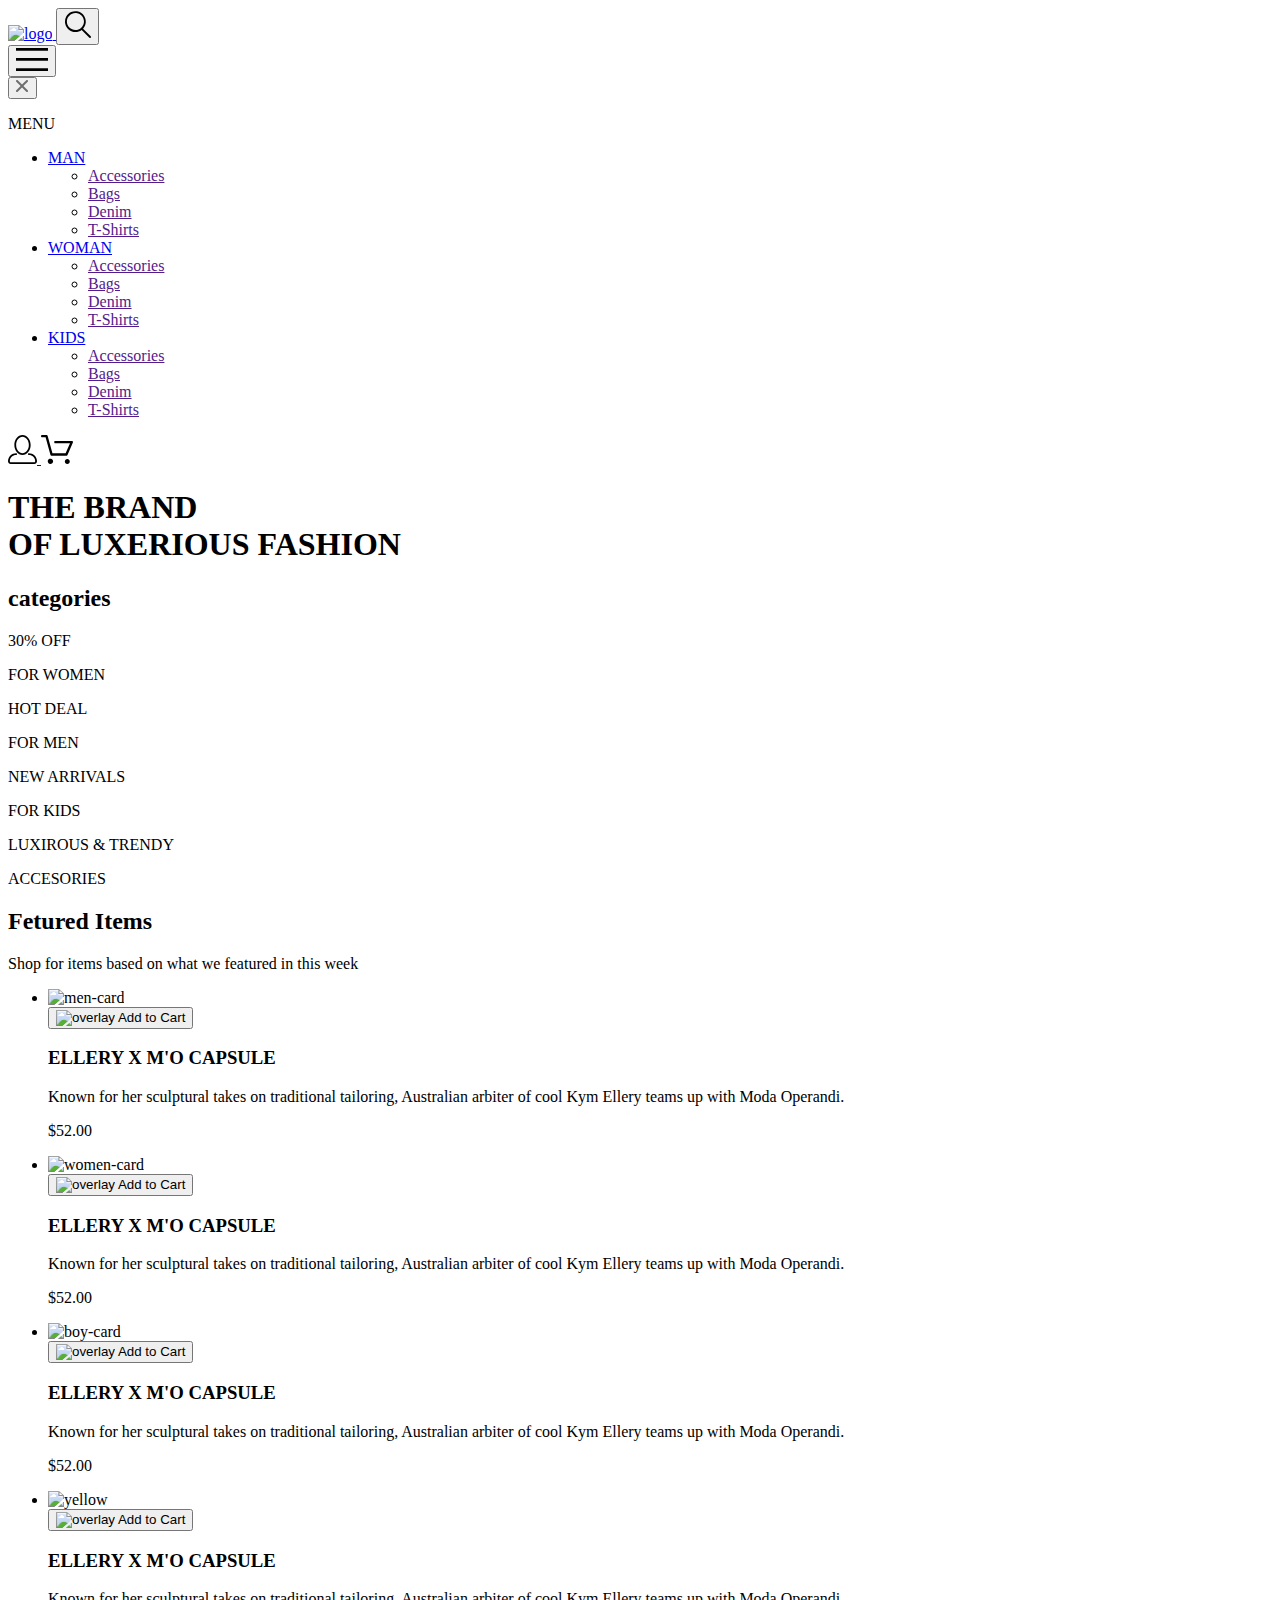
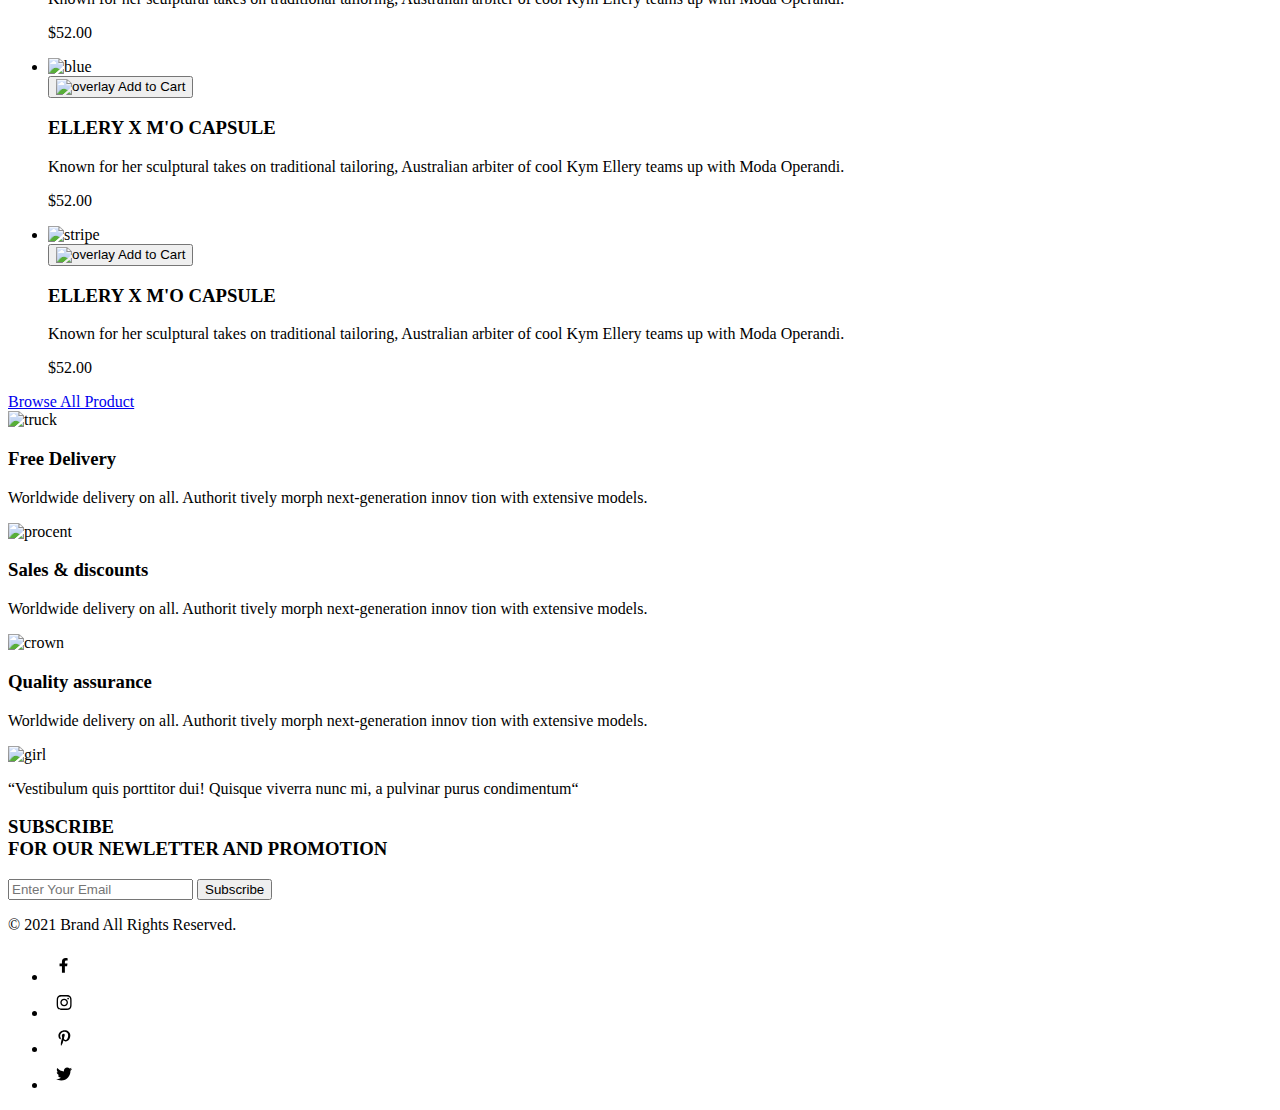
==== index.html @ 0b1c5a4f "Создала страницу index.html 6 урок" ====
<!DOCTYPE html>
<html lang="en">
<head>
    <meta charset="UTF-8">
    <meta http-equiv="X-UA-Compatible" content="IE=edge">
    <meta name="viewport" content="width=device-width, initial-scale=1.0">
    <title>Main page</title>
    <link rel="stylesheet" href="css/style.css">
    <link rel="preconnect" href="https://fonts.googleapis.com">
    <link rel="preconnect" href="https://fonts.gstatic.com" crossorigin>
    <link href="https://fonts.googleapis.com/css2?family=Lato:ital,wght@0,300;0,400;0,700;0,900;1,400&display=swap" rel="stylesheet">
</head>
<body>
    <header class="header">
        <div class="wrapper header-wrap">
            <div class="header-left">
                <a class="header-logo-link" href="index.html">
                    <img class="header-logo" src="img/logo.png" alt="logo">
                </a>
                <button class="header-search">
                    <svg class="header-search__img" width="27" height="28" viewBox="0 0 27 28" xmlns="http://www.w3.org/2000/svg">
                        <path d="M19.0596 17.6259C20.6713 15.8658 21.6282 13.6048 21.7698 11.2225C21.9113 8.84018 21.2288 6.48173 19.8369 4.54318C18.445 2.60463 16.4285 1.20404 14.126 0.576619C11.8234 -0.0508009 9.3751 0.13316 7.19217 1.09761C5.00923 2.06205 3.22463 3.74825 2.13804 5.87302C1.05145 7.9978 0.729054 10.4318 1.225 12.7661C1.72094 15.1005 3.00501 17.1932 4.86158 18.6927C6.71814 20.1922 9.03413 21.0072 11.4206 21.0009C13.673 21.004 15.8645 20.27 17.6606 18.9109L25.4086 26.7179C25.4941 26.807 25.5965 26.8781 25.7099 26.927C25.8232 26.9759 25.9452 27.0017 26.0686 27.0029C26.1923 27.0033 26.3148 26.9782 26.4283 26.9292C26.5419 26.8801 26.6441 26.8082 26.7286 26.7179C26.9025 26.537 26.9997 26.2958 26.9997 26.0449C26.9997 25.794 26.9025 25.5528 26.7286 25.3719L19.0596 17.6259ZM2.88662 10.5009C2.89946 8.81563 3.41094 7.17187 4.35659 5.77685C5.30224 4.38183 6.63972 3.29801 8.20044 2.662C9.76115 2.02599 11.4752 1.86627 13.1266 2.20298C14.7779 2.53969 16.2926 3.35775 17.4797 4.55404C18.6668 5.75033 19.4732 7.27129 19.7972 8.92519C20.1212 10.5791 19.9483 12.2919 19.3002 13.8476C18.6522 15.4034 17.5581 16.7325 16.1559 17.6674C14.7536 18.6023 13.1059 19.1011 11.4206 19.1009C9.14916 19.0901 6.97482 18.1784 5.37484 16.566C3.77486 14.9537 2.87998 12.7724 2.88662 10.5009Z"/>
                    </svg>  
                </button>
                
            </div>
            <div class="header-right">
                <button class="header-menu">
                    <svg class="header-menu__img" width="32" height="23" viewBox="0 0 32 23" xmlns="http://www.w3.org/2000/svg">
                        <path d="M0 23V20.31H32V23H0ZM0 12.76V10.07H32V12.76H0ZM0 2.69V0H32V2.69H0Z"/>
                    </svg>
                </button>

                <nav class="main-menu main-menu-close"> <!--main-menu-close есть еще-->
                    <div class="main-menu-box">
                    <button class="main-menu-close-btn">
                        <svg width="13" height="13" viewBox="0 0 13 13" fill="none" xmlns="http://www.w3.org/2000/svg">
                            <path d="M7.4158 6.00409L11.7158 1.71409C11.9041 1.52579 12.0099 1.27039 12.0099 1.00409C12.0099 0.73779 11.9041 0.482395 11.7158 0.294092C11.5275 0.105788 11.2721 0 11.0058 0C10.7395 0 10.4841 0.105788 10.2958 0.294092L6.0058 4.59409L1.7158 0.294092C1.52749 0.105788 1.2721 -1.9841e-09 1.0058 0C0.739497 1.9841e-09 0.484102 0.105788 0.295798 0.294092C0.107495 0.482395 0.0017066 0.73779 0.0017066 1.00409C0.0017066 1.27039 0.107495 1.52579 0.295798 1.71409L4.5958 6.00409L0.295798 10.2941C0.20207 10.3871 0.127676 10.4977 0.0769072 10.6195C0.0261385 10.7414 0 10.8721 0 11.0041C0 11.1361 0.0261385 11.2668 0.0769072 11.3887C0.127676 11.5105 0.20207 11.6211 0.295798 11.7141C0.388761 11.8078 0.499362 11.8822 0.621222 11.933C0.743081 11.9838 0.873786 12.0099 1.0058 12.0099C1.13781 12.0099 1.26852 11.9838 1.39038 11.933C1.51223 11.8822 1.62284 11.8078 1.7158 11.7141L6.0058 7.41409L10.2958 11.7141C10.3888 11.8078 10.4994 11.8822 10.6212 11.933C10.7431 11.9838 10.8738 12.0099 11.0058 12.0099C11.1378 12.0099 11.2685 11.9838 11.3904 11.933C11.5122 11.8822 11.6228 11.8078 11.7158 11.7141C11.8095 11.6211 11.8839 11.5105 11.9347 11.3887C11.9855 11.2668 12.0116 11.1361 12.0116 11.0041C12.0116 10.8721 11.9855 10.7414 11.9347 10.6195C11.8839 10.4977 11.8095 10.3871 11.7158 10.2941L7.4158 6.00409Z" fill="#6F6E6E"/>
                        </svg>
                    </button>  
                    <p class="main-menu-title">MENU</p>
                    <ul class="main-menu-list">
                        <li class="main-menu-item">
                            <a href="catalog.html" class="main-menu-link">MAN</a> 
                            <ul class="main-submenu">
                                <li class="main-submenu__item">
                                    <a href="" class="main-submenu__link">Accessories</a>
                                </li>
                                <li class="main-submenu__item">
                                    <a href="" class="main-submenu__link">Bags</a>
                                </li>    
                                <li class="main-submenu__item">
                                    <a href="" class="main-submenu__link">Denim</a>
                                </li>    
                                <li class="main-submenu__item">
                                    <a href="" class="main-submenu__link">T-Shirts</a>
                                </li>
                            </ul>
                        </li>
                        <li class="main-menu-item">
                            <a href="catalog.html" class="main-menu-link">WOMAN</a>
                            <ul class="main-submenu">
                                <li class="main-submenu__item">
                                    <a href="" class="main-submenu__link">Accessories</a>
                                </li>
                                <li class="main-submenu__item">
                                    <a href="" class="main-submenu__link">Bags</a>
                                </li>    
                                <li class="main-submenu__item">
                                    <a href="" class="main-submenu__link">Denim</a>
                                </li>    
                                <li class="main-submenu__item">
                                    <a href="" class="main-submenu__link">T-Shirts</a>
                                </li>
                            </ul>
                        </li>
                        <li class="main-menu-item">
                            <a href="catalog.html" class="main-menu-link">KIDS</a>
                            <ul class="main-submenu">
                                <li class="main-submenu__item">
                                    <a href="" class="main-submenu__link">Accessories</a>
                                </li>
                                <li class="main-submenu__item">
                                    <a href="" class="main-submenu__link">Bags</a>
                                </li>    
                                <li class="main-submenu__item">
                                    <a href="" class="main-submenu__link">Denim</a>
                                </li>    
                                <li class="main-submenu__item">
                                    <a href="" class="main-submenu__link">T-Shirts</a>
                                </li>
                            </ul>
                        </li>
                    </ul>
                </div>
                
                </nav>


                <a class="header-account-link" href="registration.html">
                    <svg class="header-account-link__img" width="29" height="29" viewBox="0 0 29 29" xmlns="http://www.w3.org/2000/svg">
                        <path d="M14.5 19.937C19 19.937 22.656 15.464 22.656 9.968C22.656 4.472 19 0 14.5 0C13.3631 0.0217413 12.2463 0.303398 11.2351 0.823397C10.2239 1.34339 9.34507 2.08794 8.66602 3C7.12663 4.99573 6.30819 7.45381 6.34399 9.974C6.34399 15.465 10 19.937 14.5 19.937ZM14.5 1.813C18 1.813 20.844 5.472 20.844 9.969C20.844 14.466 17.998 18.125 14.5 18.125C11.002 18.125 8.15603 14.465 8.15503 9.969C8.15403 5.473 11 1.813 14.5 1.813ZM20.844 18.125C20.6036 18.125 20.373 18.2205 20.203 18.3905C20.033 18.5605 19.9375 18.7911 19.9375 19.0315C19.9375 19.2719 20.033 19.5025 20.203 19.6725C20.373 19.8425 20.6036 19.938 20.844 19.938C22.526 19.9399 24.1386 20.6088 25.3279 21.7982C26.5172 22.9875 27.1861 24.6 27.188 26.282C27.1875 26.5221 27.0918 26.7523 26.922 26.9221C26.7522 27.0918 26.5221 27.1875 26.282 27.188H2.71997C2.47985 27.1875 2.24975 27.0918 2.07996 26.9221C1.91016 26.7523 1.81449 26.5221 1.81396 26.282C1.81608 24.6001 2.48517 22.9877 3.67444 21.7985C4.86371 20.6092 6.47608 19.9401 8.15796 19.938C8.39824 19.938 8.62868 19.8425 8.79858 19.6726C8.96849 19.5027 9.06396 19.2723 9.06396 19.032C9.06396 18.7917 8.96849 18.5613 8.79858 18.3914C8.62868 18.2215 8.39824 18.126 8.15796 18.126C5.99541 18.1279 3.92201 18.9875 2.39258 20.5164C0.863144 22.0453 0.00264777 24.1185 0 26.281C0.000794067 27.0019 0.287502 27.693 0.797241 28.2027C1.30698 28.7125 1.99811 28.9992 2.71899 29H26.282C27.0027 28.9989 27.6936 28.7121 28.2031 28.2024C28.7126 27.6927 28.9992 27.0017 29 26.281C28.9974 24.1187 28.1372 22.0457 26.6083 20.5168C25.0793 18.9878 23.0063 18.1276 20.844 18.125Z"/>
                    </svg>
                </a>
                <a class="header-cart-link" href="cart.html">
                    <svg class="header-cart-link__img" width="32" height="29" viewBox="0 0 32 29" xmlns="http://www.w3.org/2000/svg">
                        <path d="M26.2009 29C25.5532 28.9738 24.9415 28.6948 24.4972 28.2227C24.0529 27.7506 23.8114 27.1232 23.8245 26.475C23.8376 25.8269 24.1043 25.2097 24.5673 24.7559C25.0303 24.3022 25.6527 24.048 26.301 24.048C26.9493 24.048 27.5717 24.3022 28.0347 24.7559C28.4977 25.2097 28.7644 25.8269 28.7775 26.475C28.7906 27.1232 28.549 27.7506 28.1047 28.2227C27.6604 28.6948 27.0488 28.9738 26.401 29H26.2009ZM6.75293 26.32C6.75293 25.79 6.91011 25.2718 7.20459 24.8311C7.49907 24.3904 7.91764 24.0469 8.40735 23.844C8.89705 23.6412 9.43594 23.5881 9.95581 23.6915C10.4757 23.7949 10.9532 24.0502 11.328 24.425C11.7028 24.7998 11.9581 25.2773 12.0615 25.7972C12.1649 26.317 12.1118 26.8559 11.9089 27.3456C11.7061 27.8353 11.3626 28.2539 10.9219 28.5483C10.4812 28.8428 9.96304 29 9.43298 29C9.08087 29.0003 8.73212 28.9311 8.40674 28.7966C8.08136 28.662 7.78569 28.4646 7.53662 28.2158C7.28755 27.9669 7.09001 27.6713 6.9552 27.3461C6.82039 27.0208 6.75098 26.6721 6.75098 26.32H6.75293ZM10.553 20.686C10.2935 20.6868 10.0409 20.6024 9.83411 20.4457C9.62727 20.2891 9.47758 20.0689 9.40796 19.819L4.57495 2.36401H1.18201C0.868521 2.36401 0.567859 2.23947 0.346191 2.01781C0.124523 1.79614 0 1.49549 0 1.18201C0 0.868519 0.124523 0.567873 0.346191 0.346205C0.567859 0.124537 0.868521 5.81268e-06 1.18201 5.81268e-06H5.46301C5.7225 -0.00080736 5.97504 0.0837201 6.18176 0.240568C6.38848 0.397416 6.53784 0.617884 6.60693 0.868006L11.4399 18.323H24.6179L29.001 8.27501H14.401C14.2428 8.27961 14.0854 8.25242 13.9379 8.19507C13.7904 8.13771 13.6559 8.05134 13.5424 7.94108C13.4288 7.83082 13.3386 7.69891 13.277 7.55315C13.2154 7.40739 13.1836 7.25075 13.1836 7.0925C13.1836 6.93426 13.2154 6.77762 13.277 6.63186C13.3386 6.4861 13.4288 6.35419 13.5424 6.24393C13.6559 6.13367 13.7904 6.0473 13.9379 5.98994C14.0854 5.93259 14.2428 5.90541 14.401 5.91001H30.814C31.0097 5.90996 31.2022 5.95866 31.3744 6.05172C31.5465 6.14478 31.6928 6.27926 31.7999 6.44301C31.9078 6.60729 31.9734 6.79569 31.9908 6.99145C32.0083 7.18721 31.9771 7.38424 31.9 7.565L26.495 19.977C26.4026 20.1876 26.251 20.3668 26.0585 20.4927C25.866 20.6186 25.641 20.6858 25.411 20.686H10.553Z"/>
                    </svg>
                </a>
            </div>
        </div>
    </header>
    <main>
    <section class="offer">
        <div class="wrapper offer-wrap">
            <h1 class="offer-title">
                THE BRAND <br> 
                <span class="offer-title-small">OF LUXERIOUS  <span class="offer-title-pink">FASHION</span></span>
            </h1>
        </div>
    </section> 

    <section class="categories">
        <h2 class="hidden">categories</h2>
        <div class="wrapper categories-wrap">
            <div class="categories-item categories-item-women">
                <p class="categories-sale">30% OFF</p>
                <p class="categories-name">FOR WOMEN</p>
            </div>
            <div class="categories-item categories-item-men">
                <p class="categories-sale">HOT DEAL</p>
                <p class="categories-name">FOR MEN</p>
            </div>
            <div class="categories-item categories-item-kids">
                <p class="categories-sale">NEW ARRIVALS</p>
                <p class="categories-name">FOR KIDS</p>
            </div>
            <div class="categories-item categories-item-acc">
                <p class="categories-sale">LUXIROUS & TRENDY</p>
                <p class="categories-name">ACCESORIES</p>
            </div>
        </div>
    </section>

    <section class="feature-products">
        <div class="wrapper feature-products-wrap">
            <div class="feature-content">
                <h2 class="feature-head">Fetured Items</h2>
                <p class="feature-text">Shop for items based on what we featured in this week</p>
            </div>

            <ul class="feature-cards">
                <li class="feature-card">
                    <img src="img/men-card.png" alt="men-card">
                    <div class="overlay">
                        <button class="overlay__btn">
                            <img src="img/overlay-vector.svg" alt="overlay">
                            <span class="overlay__text">Add to Cart</span> 
                        </button>
                    </div>
                    <div class="product-text">
                        <h3 class="card-head">ELLERY X M'O CAPSULE</h3>
                        <p class="card-text">Known for her sculptural takes on traditional tailoring, Australian arbiter of cool Kym Ellery teams up with Moda Operandi.
                        </p>
                        <p class="card-price">$52.00</p>
                    </div>
                </li>
                <li class="feature-card">
                    <img src="img/women-card.png" alt="women-card">
                    <div class="overlay">
                        <button class="overlay__btn">
                            <img src="img/overlay-vector.svg" alt="overlay">
                            <span class="overlay__text">Add to Cart</span> 
                        </button>
                    </div>
                    <div class="product-text">
                        <h3 class="card-head">ELLERY X M'O CAPSULE</h3>
                        <p class="card-text">Known for her sculptural takes on traditional tailoring, Australian arbiter of cool Kym Ellery teams up with Moda Operandi.
                        </p>
                        <p class="card-price">$52.00</p>
                    </div>
                </li>
                <li class="feature-card">
                    <img src="img/boy-card.png" alt="boy-card">
                    <div class="overlay">
                        <button class="overlay__btn">
                            <img src="img/overlay-vector.svg" alt="overlay">
                            <span class="overlay__text">Add to Cart</span> 
                        </button>
                    </div>
                    <div class="product-text">
                        <h3 class="card-head">ELLERY X M'O CAPSULE</h3>
                        <p class="card-text">Known for her sculptural takes on traditional tailoring, Australian arbiter of cool Kym Ellery teams up with Moda Operandi.
                        </p>
                        <p class="card-price">$52.00</p>
                    </div>
                </li>
                <li class="feature-card">
                    <img src="img/yellow.png" alt="yellow">
                    <div class="overlay">
                        <button class="overlay__btn">
                            <img src="img/overlay-vector.svg" alt="overlay">
                            <span class="overlay__text">Add to Cart</span> 
                        </button>
                    </div>
                    <div class="product-text">
                        <h3 class="card-head">ELLERY X M'O CAPSULE</h3>
                        <p class="card-text">Known for her sculptural takes on traditional tailoring, Australian arbiter of cool Kym Ellery teams up with Moda Operandi.
                        </p>
                        <p class="card-price">$52.00</p>
                    </div>
                </li>
                <li class="feature-card">
                    <img src="img/blue.png" alt="blue">
                    <div class="overlay">
                        <button class="overlay__btn">
                            <img src="img/overlay-vector.svg" alt="overlay">
                            <span class="overlay__text">Add to Cart</span> 
                        </button>
                    </div>
                    <div class="product-text">
                        <h3 class="card-head">ELLERY X M'O CAPSULE</h3>
                        <p class="card-text">Known for her sculptural takes on traditional tailoring, Australian arbiter of cool Kym Ellery teams up with Moda Operandi.
                        </p>
                        <p class="card-price">$52.00</p>
                    </div>
                </li>
                <li class="feature-card">
                    <img src="img/stripe.png" alt="stripe">
                    <div class="overlay">
                        <button class="overlay__btn">
                            <img src="img/overlay-vector.svg" alt="overlay">
                            <span class="overlay__text">Add to Cart</span> 
                        </button>
                    </div>
                    <div class="product-text">
                        <h3 class="card-head">ELLERY X M'O CAPSULE</h3>
                        <p class="card-text">Known for her sculptural takes on traditional tailoring, Australian arbiter of cool Kym Ellery teams up with Moda Operandi.
                        </p>
                        <p class="card-price">$52.00</p>
                    </div>
                </li>
               
            </ul>
                
            <div class="center">
                <a class="feature-link" href="#">Browse All Product</a>
            </div>
        </div>
    </section>
    </main>

    <section class="advantages">
        <div class="wrapper advantages-wrap">
            <div class="advantages-block">
                <img class="advantages-img" src="img/truck.svg" alt="truck">
                <div class="advantages-content">
                    <h3 class="advantages-head">Free Delivery</h3>
                    <p class="advantages-text">Worldwide delivery on all. Authorit tively morph next-generation innov tion with extensive models.</p>
                </div>
            </div>

            <div class="advantages-block">
                <img class="advantages-img" src="img/procent.svg" alt="procent">
                <div class="advantages-content">
                    <h3 class="advantages-head">Sales & discounts</h3>
                    <p class="advantages-text">Worldwide delivery on all. Authorit tively morph next-generation innov tion with extensive models.</p>
                </div>
            </div>

            <div class="advantages-block">
                <img class="advantages-img" src="img/crown.svg" alt="crown">
                <div class="advantages-content">
                    <h3 class="advantages-head">Quality assurance</h3>
                    <p class="advantages-text">Worldwide delivery on all. Authorit tively morph next-generation innov tion with extensive models.</p>
                </div>
            </div>
        </div>
    </section>

    <section class="feedback">
        <div class="wrapper feedback-wrap">
            <div class="feedback-left">
                <img class="feedback-img" src="img/feedback-girl.png" alt="girl">
                <p class="feedback-left_text">
                    “Vestibulum quis porttitor dui! Quisque viverra nunc mi, <span class="feedback-italic">a pulvinar purus condimentum“</span> 
                </p>
            </div>
    
            <div class="subscribe">
                <h3 class="subscribe-text"><span class="feedback-bold">SUBSCRIBE <br></span>
                    FOR OUR NEWLETTER AND PROMOTION
                </h3>
                <form action="#">
                    <input class="subscribe-field" type="email" placeholder="Enter Your Email" required>
                    <input class="subscribe-btn" type="submit" value="Subscribe">
                </form>
            </div>
        </div>
    </section>

    <footer class="footer">
        <div class="wrapper footer-wrap">
            <div class="footer-left">
                <p class="footer-left_text">
                    © 2021  Brand  All Rights Reserved.
                </p>
            </div>
            <ul class="footer-right-icons">
                <li class="footer-icons-item">
                    <a href="#">
                        <svg width="32" height="32" viewBox="0 0 32 32" fill="none" xmlns="http://www.w3.org/2000/svg">
                            <path class="footer-icon-badge" d="M31.4506 0H0V32H31.4506V0Z" fill="white"/>
                            <path class="footer-icon-symbol" d="M19.0884 16.28L19.5069 13.616H16.8902V11.8873C16.8902 11.1585 17.2557 10.4481 18.4277 10.4481H19.6172V8.17997C19.6172 8.17997 18.5377 8 17.5056 8C15.3507 8 13.9422 9.27593 13.9422 11.5857V13.616H11.5469V16.28H13.9422V22.72H16.8902V16.28H19.0884Z" fill="black"/>
                        </svg>
                    </a>
                </li>  
                <li class="footer-icons-item">
                    <a href="#">
                        <svg width="33" height="32" viewBox="0 0 33 32" fill="none" xmlns="http://www.w3.org/2000/svg">
                            <path class="footer-icon-badge" d="M32.1889 0H0.738281V32H32.1889V0Z" fill="white"/>
                            <path class="footer-icon-symbol" d="M16.139 12.6816C14.0238 12.6816 12.3177 14.3849 12.3177 16.4966C12.3177 18.6083 14.0238 20.3117 16.139 20.3117C18.2541 20.3117 19.9602 18.6083 19.9602 16.4966C19.9602 14.3849 18.2541 12.6816 16.139 12.6816ZM16.139 18.9769C14.7721 18.9769 13.6547 17.8646 13.6547 16.4966C13.6547 15.1287 14.7688 14.0164 16.139 14.0164C17.5092 14.0164 18.6233 15.1287 18.6233 16.4966C18.6233 17.8646 17.5058 18.9769 16.139 18.9769ZM21.0078 12.5255C21.0078 13.0203 20.6087 13.4154 20.1165 13.4154C19.621 13.4154 19.2252 13.0169 19.2252 12.5255C19.2252 12.0341 19.6243 11.6357 20.1165 11.6357C20.6087 11.6357 21.0078 12.0341 21.0078 12.5255ZM23.5386 13.4287C23.4821 12.2367 23.2094 11.1808 22.3347 10.3109C21.4634 9.44097 20.4058 9.1687 19.2119 9.10894C17.9814 9.03921 14.2932 9.03921 13.0627 9.10894C11.8721 9.16538 10.8145 9.43765 9.93987 10.3076C9.06522 11.1775 8.79584 12.2333 8.73597 13.4253C8.66613 14.6539 8.66613 18.3361 8.73597 19.5646C8.79251 20.7566 9.06522 21.8124 9.93987 22.6824C10.8145 23.5523 11.8688 23.8246 13.0627 23.8843C14.2932 23.9541 17.9814 23.9541 19.2119 23.8843C20.4058 23.8279 21.4634 23.5556 22.3347 22.6824C23.2061 21.8124 23.4788 20.7566 23.5386 19.5646C23.6085 18.3361 23.6085 14.6572 23.5386 13.4287ZM21.949 20.8828C21.6895 21.5335 21.1874 22.0349 20.5322 22.2972C19.5511 22.6857 17.2231 22.596 16.139 22.596C15.0548 22.596 12.7235 22.6824 11.7457 22.2972C11.0939 22.0382 10.5917 21.5369 10.329 20.8828C9.93987 19.9033 10.0297 17.5791 10.0297 16.4966C10.0297 15.4142 9.9432 13.0867 10.329 12.1105C10.5884 11.4597 11.0906 10.9583 11.7457 10.696C12.7268 10.3076 15.0548 10.3972 16.139 10.3972C17.2231 10.3972 19.5545 10.3109 20.5322 10.696C21.184 10.955 21.6862 11.4564 21.949 12.1105C22.3381 13.09 22.2483 15.4142 22.2483 16.4966C22.2483 17.5791 22.3381 19.9066 21.949 20.8828Z" fill="black"/>
                        </svg>
                    </a>
                </li>  
                <li class="footer-icons-item">
                    <a href="#">
                        <svg width="32" height="32" viewBox="0 0 32 32" fill="none" xmlns="http://www.w3.org/2000/svg">
                            <path class="footer-icon-badge" d="M31.9259 0H0.475342V32H31.9259V0Z" fill="white"/>
                            <path class="footer-icon-symbol" d="M16.7402 8.20312C13.5555 8.20312 10.4081 10.3406 10.4081 13.8C10.4081 16 11.6373 17.25 12.3822 17.25C12.6895 17.25 12.8664 16.3875 12.8664 16.1438C12.8664 15.8531 12.1308 15.2344 12.1308 14.025C12.1308 11.5125 14.0304 9.73125 16.4888 9.73125C18.6026 9.73125 20.167 10.9406 20.167 13.1625C20.167 14.8219 19.5058 17.9344 17.3641 17.9344C16.5912 17.9344 15.9301 17.3719 15.9301 16.5656C15.9301 15.3844 16.7495 14.2406 16.7495 13.0219C16.7495 10.9531 13.8349 11.3281 13.8349 13.8281C13.8349 14.3531 13.9001 14.9344 14.1329 15.4125C13.7045 17.2688 12.8292 20.0344 12.8292 21.9469C12.8292 22.5375 12.913 23.1188 12.9689 23.7094C13.0744 23.8281 13.0216 23.8156 13.183 23.7563C14.7474 21.6 14.6916 21.1781 15.3993 18.3562C15.7811 19.0875 16.7681 19.4812 17.5503 19.4812C20.8468 19.4812 22.3274 16.2469 22.3274 13.3313C22.3274 10.2281 19.6641 8.20312 16.7402 8.20312Z" fill="black"/>
                        </svg>  
                    </a>
                </li>  
                <li class="footer-icons-item">
                    <a href="#">
                        <svg width="32" height="32" viewBox="0 0 32 32" fill="none" xmlns="http://www.w3.org/2000/svg">
                            <path class="footer-icon-badge" d="M31.6636 0H0.213013V32H31.6636V0Z" fill="white"/>
                            <path class="footer-icon-symbol" d="M22.4181 12.7411C22.4281 12.8832 22.4281 13.0253 22.4281 13.1675C22.4281 17.5025 19.1509 22.4974 13.161 22.4974C11.3156 22.4974 9.60132 21.9593 8.1593 21.0253C8.42149 21.0558 8.67357 21.0659 8.94585 21.0659C10.4685 21.0659 11.8702 20.5482 12.9895 19.6649C11.5576 19.6345 10.3576 18.6903 9.94415 17.3908C10.1458 17.4213 10.3475 17.4416 10.5593 17.4416C10.8517 17.4416 11.1442 17.4009 11.4164 17.3299C9.92401 17.0253 8.80465 15.7055 8.80465 14.1116V14.071C9.23825 14.3147 9.74249 14.467 10.2769 14.4873C9.39959 13.8984 8.82483 12.8933 8.82483 11.7563C8.82483 11.1472 8.98614 10.5888 9.26851 10.1015C10.8719 12.0913 13.282 13.3908 15.9844 13.5329C15.934 13.2893 15.9038 13.0355 15.9038 12.7817C15.9038 10.9746 17.3559 9.5025 19.1609 9.5025C20.0987 9.5025 20.9457 9.89844 21.5407 10.538C22.2768 10.3959 22.9827 10.1218 23.6079 9.74616C23.3659 10.5076 22.8516 11.1472 22.176 11.5533C22.8315 11.4822 23.4668 11.2994 24.0516 11.0457C23.608 11.6954 23.0533 12.274 22.4181 12.7411Z" fill="black"/>
                        
                        </svg>
                    </a>
                </li>  
            </ul>
        </div>
    </footer>

</body>
</html>
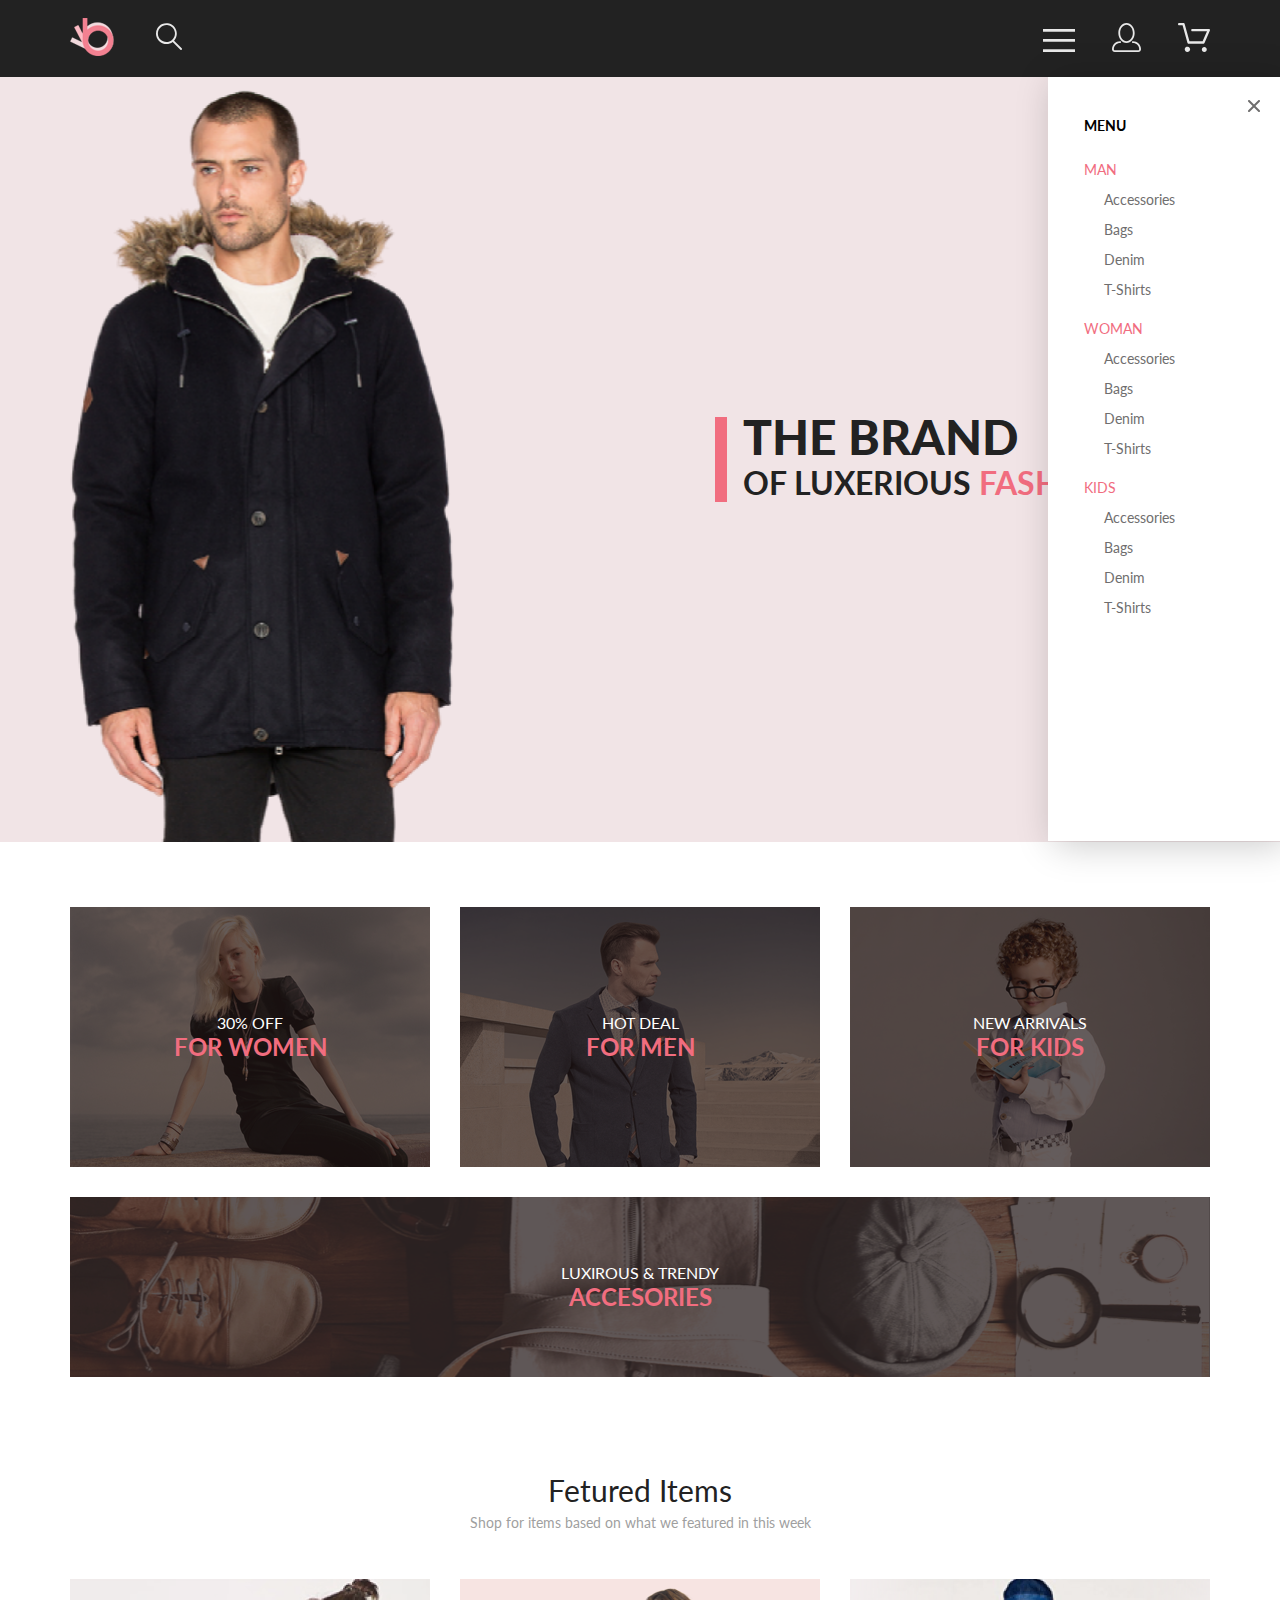
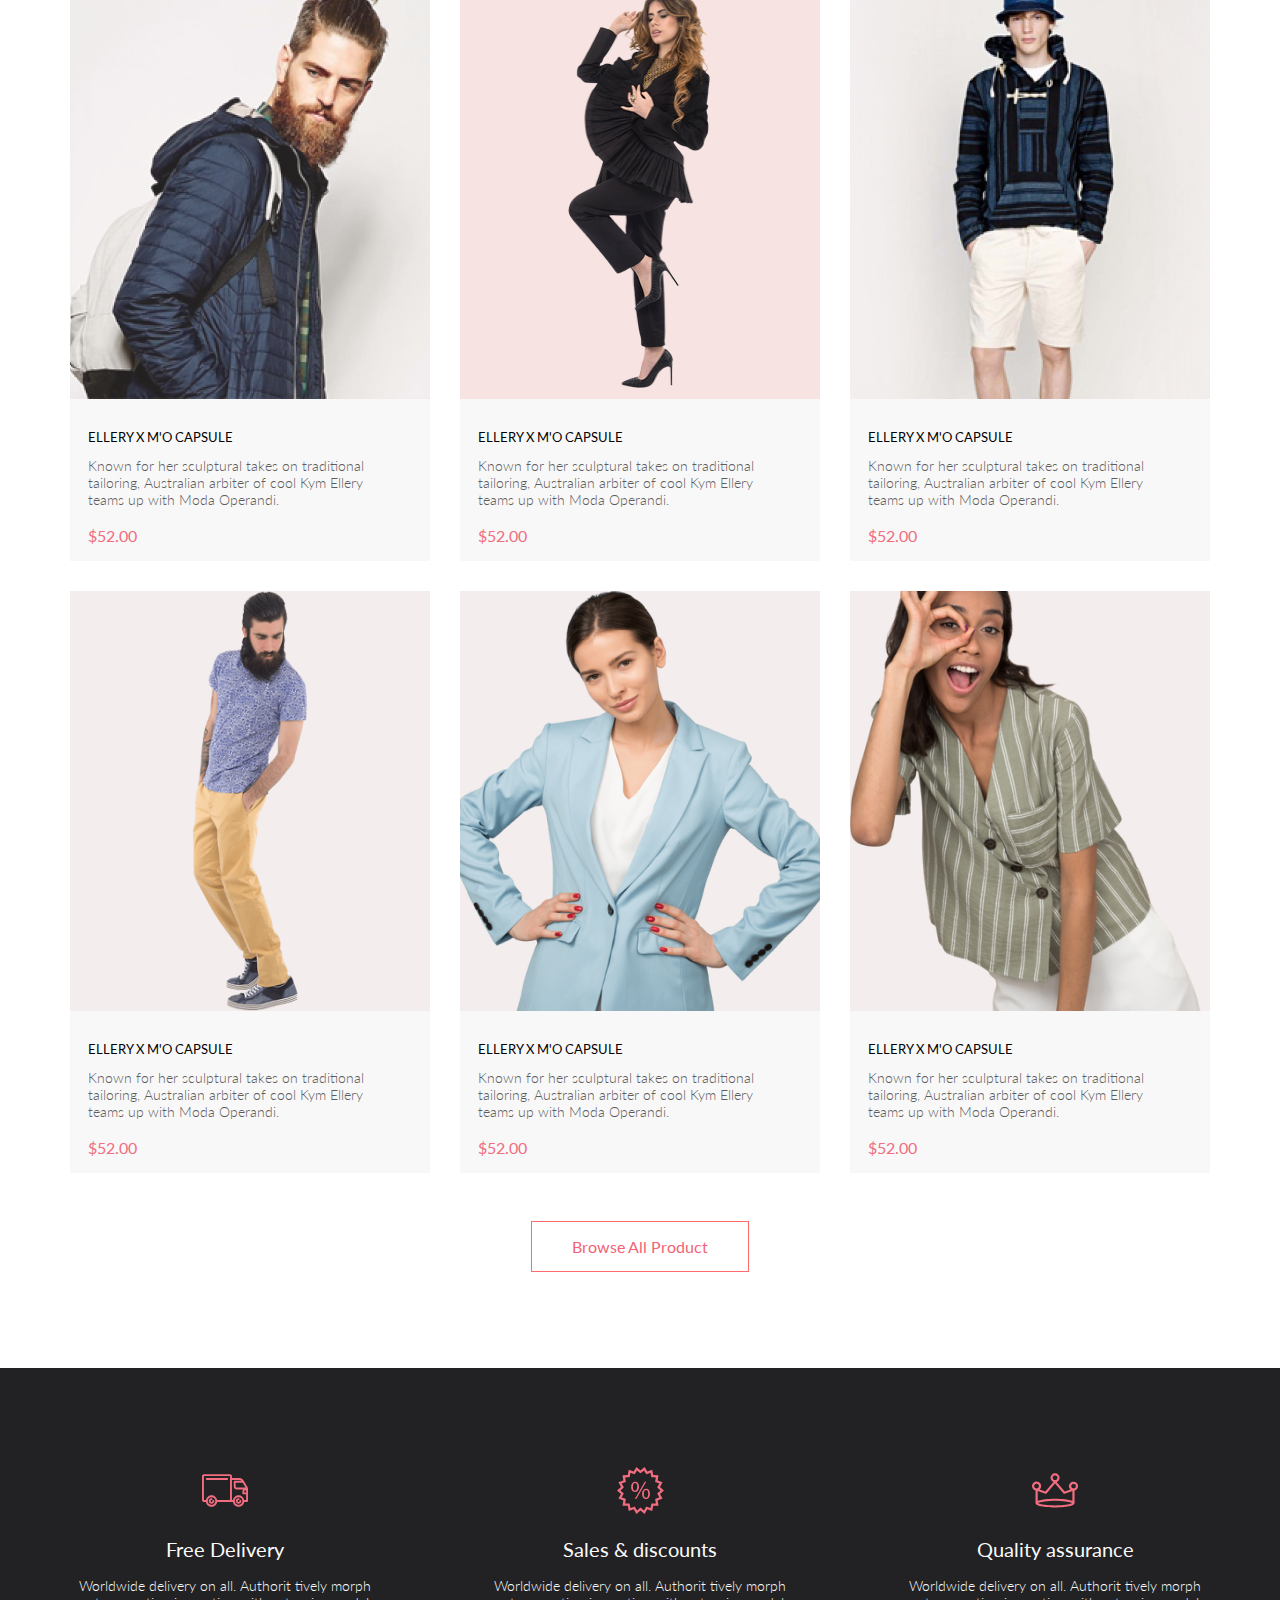
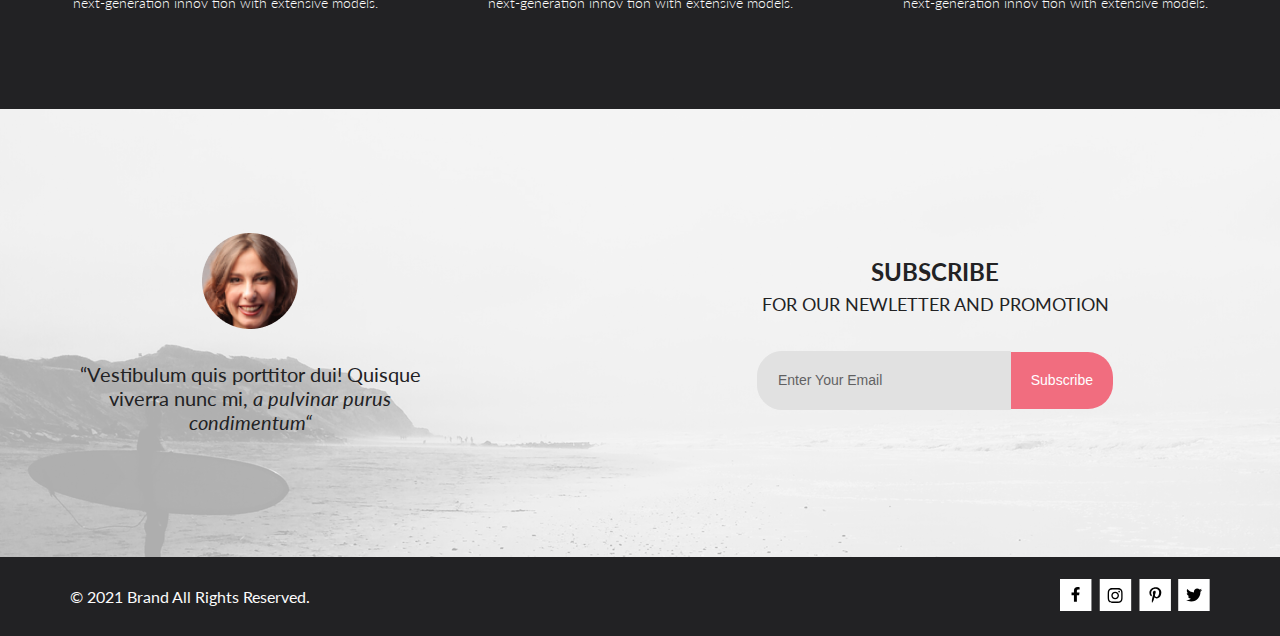
==== commit 97fd3489: "Адаптив страницы product.html" ====
--- a/index.html
+++ b/index.html
@@ -31,7 +31,7 @@
                     </svg>
                 </button>
 
-                <nav class="main-menu main-menu-close"> <!--main-menu-close есть еще-->
+                <nav class="main-menu main-menu-open"> <!--main-menu-close есть еще-->
                     <div class="main-menu-box">
                     <button class="main-menu-close-btn">
                         <svg width="13" height="13" viewBox="0 0 13 13" fill="none" xmlns="http://www.w3.org/2000/svg">
@@ -159,7 +159,7 @@
                         </button>
                     </div>
                     <div class="product-text">
-                        <h3 class="card-head">ELLERY X M'O CAPSULE</h3>
+                        <a class="card-head" href="product.html">ELLERY X M'O CAPSULE</a>
                         <p class="card-text">Known for her sculptural takes on traditional tailoring, Australian arbiter of cool Kym Ellery teams up with Moda Operandi.
                         </p>
                         <p class="card-price">$52.00</p>
@@ -174,7 +174,7 @@
                         </button>
                     </div>
                     <div class="product-text">
-                        <h3 class="card-head">ELLERY X M'O CAPSULE</h3>
+                        <a class="card-head" href="product.html">ELLERY X M'O CAPSULE</a>
                         <p class="card-text">Known for her sculptural takes on traditional tailoring, Australian arbiter of cool Kym Ellery teams up with Moda Operandi.
                         </p>
                         <p class="card-price">$52.00</p>
@@ -189,7 +189,7 @@
                         </button>
                     </div>
                     <div class="product-text">
-                        <h3 class="card-head">ELLERY X M'O CAPSULE</h3>
+                        <a class="card-head" href="product.html">ELLERY X M'O CAPSULE</a>
                         <p class="card-text">Known for her sculptural takes on traditional tailoring, Australian arbiter of cool Kym Ellery teams up with Moda Operandi.
                         </p>
                         <p class="card-price">$52.00</p>
@@ -204,7 +204,7 @@
                         </button>
                     </div>
                     <div class="product-text">
-                        <h3 class="card-head">ELLERY X M'O CAPSULE</h3>
+                        <a class="card-head" href="product.html">ELLERY X M'O CAPSULE</a>
                         <p class="card-text">Known for her sculptural takes on traditional tailoring, Australian arbiter of cool Kym Ellery teams up with Moda Operandi.
                         </p>
                         <p class="card-price">$52.00</p>
@@ -219,7 +219,7 @@
                         </button>
                     </div>
                     <div class="product-text">
-                        <h3 class="card-head">ELLERY X M'O CAPSULE</h3>
+                        <a class="card-head" href="product.html">ELLERY X M'O CAPSULE</a>
                         <p class="card-text">Known for her sculptural takes on traditional tailoring, Australian arbiter of cool Kym Ellery teams up with Moda Operandi.
                         </p>
                         <p class="card-price">$52.00</p>
@@ -234,7 +234,7 @@
                         </button>
                     </div>
                     <div class="product-text">
-                        <h3 class="card-head">ELLERY X M'O CAPSULE</h3>
+                        <a class="card-head" href="product.html">ELLERY X M'O CAPSULE</a>
                         <p class="card-text">Known for her sculptural takes on traditional tailoring, Australian arbiter of cool Kym Ellery teams up with Moda Operandi.
                         </p>
                         <p class="card-price">$52.00</p>
@@ -244,7 +244,7 @@
             </ul>
                 
             <div class="center">
-                <a class="feature-link" href="#">Browse All Product</a>
+                <a class="feature-link" href="catalog.html">Browse All Product</a>
             </div>
         </div>
     </section>
--- a/css/style.css
+++ b/css/style.css
@@ -0,0 +1,2225 @@
+@charset "UTF-8";
+/*переменные*/
+/*миксины*/
+* {
+  margin: 0;
+  padding: 0;
+  -webkit-box-sizing: border-box;
+          box-sizing: border-box;
+  /*box-sizing: content-box;*/
+}
+
+body {
+  font-family: 'Lato', sans-serif;
+}
+
+.wrapper {
+  max-width: 1140px;
+  margin: 0 auto;
+}
+
+/*скрытый заголовок h2*/
+.hidden {
+  position: absolute;
+  left: -99999px;
+  width: 1px;
+  height: 1px;
+  opacity: 0;
+}
+
+/*шапка*/
+.header {
+  background: #222222;
+  padding: 18px 0;
+  color: aliceblue;
+  position: relative;
+}
+
+.header-wrap {
+  display: -webkit-box;
+  display: -ms-flexbox;
+  display: flex;
+  -webkit-box-pack: justify;
+      -ms-flex-pack: justify;
+          justify-content: space-between;
+  -webkit-box-align: center;
+      -ms-flex-align: center;
+          align-items: center;
+}
+
+.header-left {
+  display: -webkit-box;
+  display: -ms-flexbox;
+  display: flex;
+  -webkit-box-align: center;
+      -ms-flex-align: center;
+          align-items: center;
+}
+
+.header-logo-link {
+  text-decoration: none;
+  color: #E8E8E8;
+  margin-right: 41px;
+}
+
+.header-search, .header-menu {
+  background-color: transparent;
+  border: none;
+  -webkit-transition: 0.3s;
+  transition: 0.3s;
+}
+
+.header-search__img, .header-menu__img, .header-account-link__img, .header-cart-link__img {
+  fill: #E8E8E8;
+  -webkit-transition: 0.3s;
+  transition: 0.3s;
+}
+
+.header-search:hover > .header-search__img {
+  fill: #F16D7F;
+}
+
+.header-menu:hover > .header-menu__img {
+  fill: #F16D7F;
+}
+
+.header-account-link, .header-cart-link {
+  text-decoration: none;
+  -webkit-transition: 0.3s;
+  transition: 0.3s;
+}
+
+.header-account-link {
+  margin: 0 33px;
+}
+
+.header-account-link:hover > .header-account-link__img {
+  fill: #F16D7F;
+}
+
+.header-cart-link:hover > .header-cart-link__img {
+  fill: #F16D7F;
+}
+
+/*выпадающее меню в шапке*/
+.main-menu {
+  background-color: #ffffff;
+  width: 232px;
+  -webkit-box-shadow: 6px 4px 35px rgba(0, 0, 0, 0.21);
+          box-shadow: 6px 4px 35px rgba(0, 0, 0, 0.21);
+  padding: 40px 36px;
+  position: absolute;
+  top: 100%;
+  right: 0;
+  min-height: 764px;
+}
+
+.main-menu-open {
+  display: block;
+}
+
+.main-menu-close {
+  display: none;
+}
+
+.main-menu-box {
+  position: relative;
+  -webkit-transition: 0.4s;
+  transition: 0.4s;
+}
+
+.main-menu-close-btn {
+  position: absolute;
+  padding: 10px;
+  top: -27px;
+  right: -27px;
+  background-color: transparent;
+  border: none;
+  outline: none;
+  -webkit-transition: 0.4s;
+  transition: 0.4s;
+}
+
+.main-menu-close-btn:hover {
+  background-color: #F16D7F;
+}
+
+.main-menu-title {
+  font-weight: bold;
+  font-style: normal;
+  font-size: 14px;
+  line-height: 17px;
+  color: #000000;
+  margin-bottom: 25px;
+}
+
+.main-menu-list {
+  list-style: none;
+}
+
+.main-menu-item {
+  margin-bottom: 20px;
+}
+
+.main-menu-link {
+  text-decoration: none;
+  font-weight: normal;
+  font-style: normal;
+  font-size: 14px;
+  line-height: 17px;
+  color: #F16D7F;
+  text-transform: uppercase;
+}
+
+.main-submenu {
+  list-style: none;
+  padding-left: 20px;
+}
+
+.main-submenu__item {
+  margin-top: 11px;
+}
+
+.main-submenu__link {
+  text-decoration: none;
+  font-weight: normal;
+  font-style: normal;
+  font-size: 14px;
+  line-height: 17px;
+  color: #6F6E6E;
+}
+
+/*offer на главной*/
+.offer {
+  background-color: #F1E4E6;
+}
+
+.offer-wrap {
+  min-height: 765px;
+  background-image: url(../img/person.png);
+  background-size: contain;
+  background-position-x: -225px;
+  background-position-y: bottom;
+  background-repeat: no-repeat;
+  display: -webkit-box;
+  display: -ms-flexbox;
+  display: flex;
+  -webkit-box-align: center;
+      -ms-flex-align: center;
+          align-items: center;
+  -webkit-box-pack: end;
+      -ms-flex-pack: end;
+          justify-content: flex-end;
+}
+
+.offer-title {
+  font-weight: 900;
+  font-size: 48px;
+  line-height: 40px;
+  color: #222222;
+  border-left: 12px solid #F16D7F;
+  padding-left: 16px;
+  margin-right: 90px;
+}
+
+.offer-title-small {
+  font-weight: bold;
+  font-size: 32px;
+  line-height: 38px;
+  color: #222222;
+}
+
+.offer-title-pink {
+  color: #F16D7F;
+}
+
+/*page-title в каталоге*/
+.page-title {
+  background-color: #F8F3F4;
+}
+
+.page-title-wrap {
+  display: -webkit-box;
+  display: -ms-flexbox;
+  display: flex;
+  -webkit-box-pack: justify;
+      -ms-flex-pack: justify;
+          justify-content: space-between;
+  -webkit-box-align: center;
+      -ms-flex-align: center;
+          align-items: center;
+  height: 148px;
+}
+
+.page-title-active-left {
+  font-weight: normal;
+  font-style: normal;
+  font-size: 24px;
+  line-height: 29px;
+  color: #F16D7F;
+  text-decoration: none;
+  margin-left: 2px;
+}
+
+.breadcrumb {
+  list-style-type: none;
+  display: -webkit-box;
+  display: -ms-flexbox;
+  display: flex;
+  margin-right: 7px;
+}
+
+.item-link {
+  text-decoration: none;
+  color: #636363;
+}
+
+.breadcrumb-item {
+  font-weight: 300;
+  font-style: normal;
+  font-size: 14px;
+  line-height: 17px;
+}
+
+.breadcrumb-item::after {
+  content: "/";
+  padding-left: 5px;
+  padding-right: 5px;
+}
+
+.active {
+  font-weight: bold;
+  color: #F16D7F;
+}
+
+.active::after {
+  content: none;
+}
+
+/*категории на главной*/
+.categories {
+  padding-top: 65px;
+  padding-bottom: 95px;
+}
+
+.categories-wrap {
+  display: -webkit-box;
+  display: -ms-flexbox;
+  display: flex;
+  -ms-flex-wrap: wrap;
+      flex-wrap: wrap;
+  -webkit-box-pack: justify;
+      -ms-flex-pack: justify;
+          justify-content: space-between;
+  gap: 30px;
+}
+
+.categories-item {
+  background: #C4C4C4;
+  height: 260px;
+  width: 360px;
+  display: -webkit-box;
+  display: -ms-flexbox;
+  display: flex;
+  -webkit-box-align: center;
+      -ms-flex-align: center;
+          align-items: center;
+  -webkit-box-pack: center;
+      -ms-flex-pack: center;
+          justify-content: center;
+  text-align: center;
+  -webkit-box-orient: vertical;
+  -webkit-box-direction: normal;
+      -ms-flex-direction: column;
+          flex-direction: column;
+  background-size: 100%;
+  background-repeat: no-repeat;
+}
+
+.categories-item-women {
+  background: url(../img/dark.png), url(../img/women.png);
+}
+
+.categories-item-men {
+  background-image: url(../img/dark.png), url(../img/men.png);
+}
+
+.categories-item-kids {
+  background-image: url(../img/dark.png), url(../img/kids.png);
+}
+
+.categories-item-acc {
+  width: 100%;
+  height: 180px;
+  background-image: url(../img/dark.png), url(../img/acces.png);
+}
+
+.categories-sale {
+  font-weight: normal;
+  font-style: normal;
+  font-size: 16px;
+  line-height: 19px;
+  text-align: center;
+  color: #ffffff;
+}
+
+.categories-name {
+  font-weight: bold;
+  font-style: normal;
+  font-size: 24px;
+  line-height: 29px;
+  color: #F16D7F;
+  text-align: center;
+}
+
+/*товары*/
+.feature-products-wrap {
+  margin-bottom: 96px;
+}
+
+.feature-content {
+  display: -webkit-box;
+  display: -ms-flexbox;
+  display: flex;
+  -webkit-box-orient: vertical;
+  -webkit-box-direction: normal;
+      -ms-flex-direction: column;
+          flex-direction: column;
+  -webkit-box-pack: center;
+      -ms-flex-pack: center;
+          justify-content: center;
+  -webkit-box-align: center;
+      -ms-flex-align: center;
+          align-items: center;
+  margin-bottom: 48px;
+}
+
+.feature-head {
+  font-weight: normal;
+  font-size: 30px;
+  line-height: 36px;
+  color: #222222;
+  margin-bottom: 6px;
+}
+
+.feature-text {
+  font-weight: normal;
+  font-style: normal;
+  font-size: 14px;
+  line-height: 17px;
+  color: #9F9F9F;
+}
+
+.feature-cards {
+  list-style-type: none;
+  display: -webkit-box;
+  display: -ms-flexbox;
+  display: flex;
+  -ms-flex-wrap: wrap;
+      flex-wrap: wrap;
+  -webkit-box-pack: justify;
+      -ms-flex-pack: justify;
+          justify-content: space-between;
+  gap: 30px;
+  margin-bottom: 48px;
+}
+
+.feature-card {
+  width: 360px;
+  height: 582px;
+  background: #F8F8F8;
+  position: relative;
+  -webkit-transition: 0.4s;
+  transition: 0.4s;
+}
+
+.overlay {
+  position: absolute;
+  top: 0;
+  left: 0;
+  right: 0;
+  height: 420px;
+  background-color: rgba(58, 56, 56, 0.86);
+  top: 0;
+  left: 0;
+  right: 0;
+  opacity: 0;
+  -webkit-transition: 0.4s;
+  transition: 0.4s;
+  display: -webkit-box;
+  display: -ms-flexbox;
+  display: flex;
+  -webkit-box-pack: center;
+      -ms-flex-pack: center;
+          justify-content: center;
+  -webkit-box-align: center;
+      -ms-flex-align: center;
+          align-items: center;
+}
+
+.feature-card:hover .overlay {
+  opacity: 1;
+}
+
+.overlay__btn {
+  display: -webkit-box;
+  display: -ms-flexbox;
+  display: flex;
+  -webkit-box-align: center;
+      -ms-flex-align: center;
+          align-items: center;
+  font-weight: normal;
+  color: #ffffff;
+  font-style: normal;
+  font-size: 14px;
+  line-height: 17px;
+  border: 1px solid #ffffff;
+  padding: 13px 16px 13px 13px;
+  background-color: transparent;
+}
+
+.overlay__img {
+  margin-right: 11px;
+}
+
+.product-text {
+  padding: 24px 29px 20px 18px;
+}
+
+.card-head {
+  text-decoration: none;
+  font-weight: normal;
+  font-size: 13px;
+  line-height: 16px;
+  color: #000000;
+}
+
+.card-head:hover {
+  color: #F16D7F;
+}
+
+.card-text {
+  margin-top: 12px;
+  font-weight: 300;
+  font-style: normal;
+  font-size: 14px;
+  line-height: 17px;
+  color: #5D5D5D;
+  margin-bottom: 18px;
+}
+
+.card-price {
+  font-weight: normal;
+  font-style: normal;
+  font-size: 16px;
+  line-height: 19px;
+  color: #F16D7F;
+}
+
+.center {
+  display: -webkit-box;
+  display: -ms-flexbox;
+  display: flex;
+  -webkit-box-pack: center;
+      -ms-flex-pack: center;
+          justify-content: center;
+  -webkit-box-align: center;
+      -ms-flex-align: center;
+          align-items: center;
+}
+
+.feature-link {
+  text-decoration: none;
+  border: 1px solid #FF6A6A;
+  font-style: normal;
+  font-size: 16px;
+  line-height: 19px;
+  color: #F26376;
+  padding: 15px 40px;
+  -webkit-transition: 0.3s;
+  transition: 0.3s;
+}
+
+.feature-link:hover {
+  color: #ffffff;
+  background-color: #F16D7F;
+  -webkit-transition: 0.3s;
+  transition: 0.3s;
+}
+
+.feature-shift {
+  margin-bottom: 128px;
+}
+
+/*товары и фильтр в каталоге, с пагинацией*/
+.assortment {
+  display: -webkit-box;
+  display: -ms-flexbox;
+  display: flex;
+  -webkit-box-pack: start;
+      -ms-flex-pack: start;
+          justify-content: start;
+  padding-top: 39px;
+  padding-bottom: 64px;
+}
+
+.assortment-block {
+  display: -webkit-box;
+  display: -ms-flexbox;
+  display: flex;
+  -webkit-box-pack: start;
+      -ms-flex-pack: start;
+          justify-content: start;
+}
+
+.assortment-block_sort {
+  margin-right: 30px;
+  width: 360px;
+}
+
+.assortment-block__text {
+  margin-left: 16px;
+  margin-right: 11px;
+  font-weight: 600;
+  font-style: normal;
+  font-size: 14px;
+  line-height: 17px;
+  color: #000000;
+}
+
+.assortment-block_nav {
+  list-style-type: none;
+  padding-top: 12px;
+}
+
+.assortment-block__item {
+  display: -webkit-box;
+  display: -ms-flexbox;
+  display: flex;
+  white-space: nowrap;
+  font-weight: normal;
+  font-style: normal;
+  font-size: 14px;
+  line-height: 17px;
+  color: #6F6E6E;
+  margin-right: 28px;
+}
+
+.assortment-block__text_nav {
+  margin-right: 10px;
+}
+
+/*фильтр и списки в каталоге, выпадающие*/
+.filter {
+  max-width: 360px;
+  -webkit-box-sizing: border-box;
+          box-sizing: border-box;
+  position: relative;
+  background-color: #ffffff;
+  z-index: 1;
+}
+
+.filter ::-webkit-details-marker {
+  display: none;
+}
+
+.filter[open] {
+  width: 360px;
+  -webkit-box-shadow: 6px 4px 35px rgba(0, 0, 0, 0.21);
+          box-shadow: 6px 4px 35px rgba(0, 0, 0, 0.21);
+}
+
+.filter[open] .filter__sum {
+  color: #EF5B70;
+}
+
+.filter[open] .filter__img {
+  fill: #EF5B70;
+}
+
+.filter__sum {
+  display: block;
+  margin-right: 11px;
+  padding: 13px 0 0 16px;
+  font-weight: 600;
+  font-style: normal;
+  font-size: 14px;
+  line-height: 17px;
+  color: #000000;
+}
+
+.filter__img {
+  margin-left: 11px;
+}
+
+.filter-content {
+  position: absolute;
+  width: 360px;
+  padding: 16px 16px 0;
+  background-color: #ffffff;
+  border: none;
+  outline: none;
+  z-index: 1;
+  -webkit-box-shadow: 6px 15px 15px rgba(0, 0, 0, 0.21);
+          box-shadow: 6px 15px 15px rgba(0, 0, 0, 0.21);
+}
+
+.filter-title {
+  margin-bottom: 18px;
+}
+
+.filter-title__sum {
+  display: block;
+  border-left: 5px solid #EF5B70;
+  border-bottom: 1px solid #EBEBEB;
+  padding: 11px;
+  color: #6F6E6E;
+  font-style: normal;
+  font-size: 14px;
+  line-height: 17px;
+}
+
+.filter-title[open] > .filter-title__sum {
+  color: #EF5B70;
+}
+
+.filter-list {
+  list-style-type: none;
+  padding: 20px 16px 0;
+}
+
+.filter-list__item {
+  margin-bottom: 11px;
+}
+
+.filter-list__link {
+  text-decoration: none;
+  color: #6F6E6E;
+  font-style: normal;
+  font-size: 14px;
+  line-height: 17px;
+}
+
+.assortment-block__item {
+  position: relative;
+  display: -webkit-box;
+  display: -ms-flexbox;
+  display: flex;
+}
+
+.assortment-block__item ::-webkit-details-marker {
+  display: none;
+}
+
+.assortment-block__title {
+  margin-bottom: 5px;
+  display: block;
+}
+
+.assortment-block__img {
+  margin-left: 10px;
+}
+
+.assortment-content {
+  display: -webkit-box;
+  display: -ms-flexbox;
+  display: flex;
+  -webkit-box-orient: vertical;
+  -webkit-box-direction: normal;
+      -ms-flex-direction: column;
+          flex-direction: column;
+  -webkit-box-align: start;
+      -ms-flex-align: start;
+          align-items: flex-start;
+  background-color: #ffffff;
+  position: absolute;
+  z-index: 2;
+  width: 79px;
+  background-color: #ffffff;
+  padding: 7px 9px 0 9px;
+  right: -16px;
+  -webkit-box-shadow: 6px 4px 35px rgba(0, 0, 0, 0.21);
+          box-shadow: 6px 4px 35px rgba(0, 0, 0, 0.21);
+}
+
+.assortment-content__item {
+  margin-bottom: 6px;
+  display: inline-block;
+}
+
+/*пагинация в каталоге*/
+.pagination {
+  display: -webkit-box;
+  display: -ms-flexbox;
+  display: flex;
+  -webkit-box-pack: center;
+      -ms-flex-pack: center;
+          justify-content: center;
+  -webkit-box-align: center;
+      -ms-flex-align: center;
+          align-items: center;
+  border: 1px solid #EBEBEB;
+  padding: 15px;
+}
+
+.page-link {
+  font-style: normal;
+  font-weight: 300;
+  font-style: normal;
+  font-size: 16px;
+  line-height: 19px;
+  color: #C4C4C4;
+  margin-left: 20px;
+  border: none;
+  background-color: transparent;
+}
+
+.start-page {
+  margin-left: 0;
+}
+
+.number-one {
+  color: #EF5B70;
+}
+
+.number-prelast {
+  margin-right: 0;
+}
+
+.number-last {
+  margin-left: 0;
+}
+
+.decor-pag {
+  margin-left: 0;
+  font-weight: 300;
+  font-style: normal;
+  font-size: 16px;
+  line-height: 19px;
+}
+
+/*слайдер-блок на product*/
+/*блок фильтр*/
+.slider {
+  background-color: #F7F7F7;
+}
+
+.slider-wrap {
+  max-width: 100%;
+  height: 777px;
+  background-image: url(../img/product-girl.png);
+  background-position: center;
+  background-size: contain;
+  background-repeat: no-repeat;
+  background-position-y: -20px;
+  display: -webkit-box;
+  display: -ms-flexbox;
+  display: flex;
+  -webkit-box-pack: justify;
+      -ms-flex-pack: justify;
+          justify-content: space-between;
+  -webkit-box-align: center;
+      -ms-flex-align: center;
+          align-items: center;
+  padding-bottom: 63px;
+  -webkit-transition: 0.3s;
+  transition: 0.3s;
+}
+
+.slider__btn {
+  background-color: rgba(42, 42, 42, 0.15);
+  color: #000000;
+  padding: 12.65px 17.3px;
+  border: none;
+  -webkit-transition: 0.3s;
+  transition: 0.3s;
+}
+
+.slider__btn:hover {
+  fill: #F16D7F;
+  -webkit-transition: 0.3s;
+  transition: 0.3s;
+}
+
+.slider__btn:active {
+  fill: #F16D7F;
+  -webkit-transition: 0.3s;
+  transition: 0.3s;
+}
+
+.about-wrap {
+  margin-top: -63px;
+  margin-bottom: 129px;
+  outline: 1px solid #EAEAEA;
+  background-color: #ffffff;
+  display: -webkit-box;
+  display: -ms-flexbox;
+  display: flex;
+  -webkit-box-orient: vertical;
+  -webkit-box-direction: normal;
+      -ms-flex-direction: column;
+          flex-direction: column;
+  -webkit-box-align: center;
+      -ms-flex-align: center;
+          align-items: center;
+  text-align: center;
+  padding-top: 65px;
+  padding-bottom: 65px;
+}
+
+.about-product {
+  margin-bottom: 65px;
+  -webkit-box-pack: center;
+      -ms-flex-pack: center;
+          justify-content: center;
+}
+
+.about-order_nav {
+  margin-bottom: 48px;
+  padding-top: 0;
+}
+
+.about__heading {
+  font-style: normal;
+  font-size: 14px;
+  line-height: 17px;
+  color: #F16D7F;
+  font-weight: 300;
+  margin-bottom: 12px;
+}
+
+.about__line_small {
+  height: 3px;
+  background-color: #EF5B70;
+  width: 63px;
+  border: none;
+  display: block;
+  margin: 0 auto;
+  margin-bottom: 12px;
+}
+
+.about__title {
+  font-style: normal;
+  font-weight: 300;
+  font-size: 18px;
+  line-height: 22px;
+  color: #4D4D4D;
+  margin-bottom: 48px;
+}
+
+.about__text {
+  max-width: 555px;
+  font-weight: 300;
+  font-style: normal;
+  font-size: 14px;
+  line-height: 17px;
+  color: #5E5E5E;
+  margin-bottom: 32px;
+}
+
+.about__price {
+  font-style: normal;
+  font-weight: 300;
+  font-style: normal;
+  font-size: 24px;
+  line-height: 29px;
+  color: #EF5B70;
+}
+
+.about__line_big {
+  height: 1px;
+  background-color: #EAEAEA;
+  width: 641px;
+  border: none;
+  display: block;
+  margin: 0 auto;
+  margin-bottom: 65px;
+}
+
+.about-order_nav {
+  margin-bottom: 48px;
+}
+
+.about-btn {
+  display: -webkit-box;
+  display: -ms-flexbox;
+  display: flex;
+  -webkit-box-pack: center;
+      -ms-flex-pack: center;
+          justify-content: center;
+}
+
+.about-btn__order {
+  display: -webkit-box;
+  display: -ms-flexbox;
+  display: flex;
+  text-align: center;
+  background-color: transparent;
+  color: #F26376;
+  font-weight: normal;
+  font-style: normal;
+  font-size: 16px;
+  line-height: 19px;
+  padding: 15px 56px 14px 23px;
+  border: 1px solid #FF6A6A;
+  -webkit-transition: -webkit-transform 1s;
+  transition: -webkit-transform 1s;
+  transition: transform 1s;
+  transition: transform 1s, -webkit-transform 1s;
+}
+
+.about-btn__order:hover {
+  -webkit-transform: rotateX(360deg);
+          transform: rotateX(360deg);
+}
+
+.about-btn__img {
+  margin-right: 23px;
+}
+
+/*корзина*/
+/*форма со страницы регистрации*/
+.cart-wrap {
+  display: -webkit-box;
+  display: -ms-flexbox;
+  display: flex;
+  -webkit-box-pack: justify;
+      -ms-flex-pack: justify;
+          justify-content: space-between;
+}
+
+.cart-order {
+  width: 652px;
+  margin-right: 128px;
+  padding-top: 96px;
+  padding-bottom: 128px;
+}
+
+.cart-order__item {
+  display: -webkit-box;
+  display: -ms-flexbox;
+  display: flex;
+  height: 306px;
+  width: 100%;
+  background-color: #ffffff;
+  -webkit-box-shadow: 25px 25px 20px -5px rgba(0, 0, 0, 0.15);
+          box-shadow: 25px 25px 20px -5px rgba(0, 0, 0, 0.15);
+  position: relative;
+  -webkit-transition: 0.4s;
+  transition: 0.4s;
+}
+
+.cart-order__item_one {
+  margin-bottom: 40px;
+}
+
+.cart-order__item_two {
+  margin-bottom: 72px;
+}
+
+.cart-order-close-btn {
+  position: absolute;
+  padding: 5px;
+  top: 20px;
+  right: 18px;
+  background-color: transparent;
+  border: none;
+  outline: none;
+  -webkit-transition: 0.3s;
+  transition: 0.3s;
+}
+
+.cart-order-close-btn:hover {
+  background-color: #F16D7F;
+  -webkit-transition: 0.3s;
+  transition: 0.3s;
+}
+
+.cart-order__img {
+  height: 306px;
+  width: 262px;
+}
+
+.cart-order__info {
+  padding: 22px 0 22px 32px;
+  height: 212px;
+}
+
+.cart-order__heading {
+  width: 190px;
+  font-style: normal;
+  font-size: 24px;
+  line-height: 29px;
+  color: #222224;
+  font-weight: normal;
+  margin-bottom: 42px;
+}
+
+.cart-order_flex {
+  display: -webkit-box;
+  display: -ms-flexbox;
+  display: flex;
+}
+
+.cart-order__text {
+  margin-bottom: 6px;
+  font-weight: normal;
+  font-size: 22px;
+  line-height: 26px;
+  color: #575757;
+}
+
+.cart-order__text_price {
+  color: #F16D7F;
+  margin-left: 7px;
+}
+
+.cart-order__quantity {
+  display: -webkit-box;
+  display: -ms-flexbox;
+  display: flex;
+}
+
+.cart-order__number {
+  width: 44px;
+  height: 25px;
+  margin-left: 24px;
+  text-align: center;
+  font-weight: normal;
+  font-size: 18px;
+  line-height: 22px;
+  color: #656565;
+}
+
+.cart-block {
+  display: block;
+  padding-top: 113px;
+  width: 360px;
+  margin-bottom: 128px;
+}
+
+.cart-order__buttons {
+  display: -webkit-box;
+  display: -ms-flexbox;
+  display: flex;
+  -webkit-box-pack: justify;
+      -ms-flex-pack: justify;
+          justify-content: space-between;
+}
+
+.cart-order__btn {
+  padding: 17px 40px;
+  font-weight: 300;
+  font-style: normal;
+  font-size: 14px;
+  line-height: 17px;
+  color: #000000;
+  border: 1px solid #A4A4A4;
+  background-color: transparent;
+  -webkit-transition: 0.3s;
+  transition: 0.3s;
+}
+
+.cart-order__btn:hover {
+  color: #FBFBFB;
+  background-color: #9c9a9a;
+  -webkit-transition: 0.3s;
+  transition: 0.3s;
+}
+
+.cart-form {
+  display: -webkit-box;
+  display: -ms-flexbox;
+  display: flex;
+  -ms-flex-wrap: wrap;
+      flex-wrap: wrap;
+  -webkit-box-pack: start;
+      -ms-flex-pack: start;
+          justify-content: start;
+  margin-bottom: 57px;
+  width: 360px;
+}
+
+.cart-form-customer {
+  border: none;
+}
+
+.cart-form__btn {
+  font-weight: 300;
+  font-size: 11px;
+  line-height: 13px;
+  color: #4A4A4A;
+  padding: 12px 15px 10px;
+  background-color: #ffffff;
+  border: 1px solid #A4A4A4;
+  -webkit-transition: 0.3s;
+  transition: 0.3s;
+}
+
+.cart-form__btn:hover {
+  color: #222224;
+  background-color: #A4A4A4;
+  -webkit-transition: 0.3s;
+  transition: 0.3s;
+}
+
+.order-result {
+  background: #F5F3F3;
+  width: 360px;
+  height: 214px;
+  padding: 39px 43px 42px 44px;
+}
+
+.order-result_flex {
+  display: -webkit-box;
+  display: -ms-flexbox;
+  display: flex;
+  -webkit-box-pack: end;
+      -ms-flex-pack: end;
+          justify-content: end;
+}
+
+.order-result__text_sub {
+  font-weight: normal;
+  font-size: 11px;
+  line-height: 13px;
+  color: #4A4A4A;
+  margin-bottom: 12px;
+  margin-right: 25px;
+}
+
+.order-result__price_sub {
+  font-weight: normal;
+  font-size: 11px;
+  line-height: 13px;
+  color: #4A4A4A;
+}
+
+.order-result__text_total {
+  font-weight: 300;
+  font-style: normal;
+  font-size: 16px;
+  line-height: 19px;
+  color: #222224;
+  margin-bottom: 21px;
+  margin-right: 25px;
+}
+
+.order-result__price_total {
+  font-weight: bold;
+  font-style: normal;
+  font-size: 16px;
+  line-height: 19px;
+  color: #F16D7F;
+}
+
+.order-result__line {
+  height: 1px;
+  background-color: #E2E2E2;
+  width: 275px;
+  border: none;
+  margin-bottom: 17px;
+}
+
+.order-result__btn {
+  display: -webkit-box;
+  display: -ms-flexbox;
+  display: flex;
+  white-space: nowrap;
+  text-align: center;
+  -webkit-box-pack: center;
+      -ms-flex-pack: center;
+          justify-content: center;
+  background-color: #F16D7F;
+  border: none;
+  width: 100%;
+  padding: 15px 42px 16px;
+  font-weight: 300;
+  font-style: normal;
+  font-size: 16px;
+  line-height: 19px;
+  color: #ffffff;
+}
+
+.order-result__btn:hover {
+  background-color: #d4263d;
+}
+
+/*регистрация*/
+.registration-wrap {
+  width: 100%;
+  display: -webkit-box;
+  display: -ms-flexbox;
+  display: flex;
+  -webkit-box-pack: justify;
+      -ms-flex-pack: justify;
+          justify-content: space-between;
+  padding-top: 64px;
+  padding-bottom: 96px;
+  gap: 128px;
+}
+
+.registration-form {
+  width: 360px;
+  display: -webkit-box;
+  display: -ms-flexbox;
+  display: flex;
+  -ms-flex-wrap: wrap;
+      flex-wrap: wrap;
+  -webkit-box-pack: start;
+      -ms-flex-pack: start;
+          justify-content: start;
+}
+
+.registration-form-customer {
+  height: 197px;
+  border: none;
+  margin-bottom: 35px;
+}
+
+.registration-form-info {
+  height: 197px;
+  border: none;
+  margin-bottom: 39px;
+}
+
+.legend-form {
+  font-style: normal;
+  font-size: 16px;
+  line-height: 19px;
+  font-weight: 300;
+  color: #222222;
+  margin-bottom: 20px;
+}
+
+.form-field {
+  width: 360px;
+  padding: 16px;
+  font-weight: 300;
+  font-size: 13px;
+  line-height: 16px;
+  color: #222224;
+  border: 1px solid #A4A4A4;
+}
+
+.form-field-distance {
+  margin-bottom: 20px;
+}
+
+.form-field::-webkit-input-placeholder {
+  font-weight: 300;
+  font-size: 13px;
+  line-height: 16px;
+  color: #B1B1B1;
+}
+
+.form-field:-ms-input-placeholder {
+  font-weight: 300;
+  font-size: 13px;
+  line-height: 16px;
+  color: #B1B1B1;
+}
+
+.form-field::-ms-input-placeholder {
+  font-weight: 300;
+  font-size: 13px;
+  line-height: 16px;
+  color: #B1B1B1;
+}
+
+.form-field::placeholder {
+  font-weight: 300;
+  font-size: 13px;
+  line-height: 16px;
+  color: #B1B1B1;
+}
+
+.form-field-name {
+  margin-bottom: 31px;
+}
+
+.form-field-passw {
+  margin-bottom: 15px;
+}
+
+.label, .form-label {
+  font-weight: 300;
+  font-size: 11px;
+  line-height: 13px;
+  color: #000000;
+  margin-right: 20px;
+}
+
+.form-label-adapt {
+  display: none;
+}
+
+.text-form {
+  font-weight: 300;
+  font-size: 13px;
+  line-height: 16px;
+  color: #B1B1B1;
+}
+
+.form-btn {
+  display: -webkit-box;
+  display: -ms-flexbox;
+  display: flex;
+  -webkit-box-align: center;
+      -ms-flex-align: center;
+          align-items: center;
+  -webkit-box-pack: center;
+      -ms-flex-pack: center;
+          justify-content: center;
+  background-color: #F16D7F;
+  border: none;
+  padding: 16px 29px;
+  font-weight: normal;
+  font-style: normal;
+  font-size: 14px;
+  line-height: 17px;
+  color: #ffffff;
+}
+
+.form-btn:hover {
+  background-color: #d4263d;
+}
+
+.form-btn-img {
+  margin-left: 20px;
+}
+
+.registration-right-heading {
+  font-weight: 300;
+  font-size: 24px;
+  line-height: 29px;
+  color: #000000;
+  margin-bottom: 22px;
+}
+
+.registration-right-text {
+  font-weight: 300;
+  font-size: 24px;
+  line-height: 29px;
+  color: #000000;
+  margin-bottom: 21px;
+}
+
+.registration-right-list {
+  list-style: none;
+}
+
+.registration-right-item {
+  display: -webkit-box;
+  display: -ms-flexbox;
+  display: flex;
+  margin-bottom: 16px;
+}
+
+.registration-right-item__text {
+  padding-left: 23px;
+  font-weight: 300;
+  font-size: 24px;
+  line-height: 29px;
+  color: #000000;
+}
+
+/*преимущества*/
+.advantages {
+  background-color: #222224;
+  height: 341px;
+}
+
+.advantages-wrap {
+  height: 100%;
+  display: -webkit-box;
+  display: -ms-flexbox;
+  display: flex;
+  -webkit-box-pack: justify;
+      -ms-flex-pack: justify;
+          justify-content: space-between;
+  -webkit-box-align: center;
+      -ms-flex-align: center;
+          align-items: center;
+}
+
+.advantages-block {
+  width: 310px;
+  -webkit-box-pack: center;
+      -ms-flex-pack: center;
+          justify-content: center;
+  -webkit-box-align: center;
+      -ms-flex-align: center;
+          align-items: center;
+  text-align: center;
+}
+
+.advantages-img {
+  width: 47px;
+  height: 47px;
+}
+
+.advantages-head {
+  font-weight: normal;
+  font-size: 19.96px;
+  line-height: 24px;
+  color: #FBFBFB;
+  padding-top: 20px;
+  padding-bottom: 16px;
+}
+
+.advantages-text {
+  font-style: normal;
+  font-weight: 300;
+  font-style: normal;
+  font-size: 14px;
+  line-height: 17px;
+  text-align: center;
+  color: #FBFBFB;
+}
+
+/*feedback*/
+.feedback {
+  height: 448px;
+  background-color: #eee;
+  background-image: url(../img/fon_svet.png), url(../img/feedback-picture.png);
+  background-repeat: no-repeat;
+  background-size: cover;
+  background-position-x: -40px;
+  background-position: bottom;
+}
+
+.feedback-wrap {
+  display: -webkit-box;
+  display: -ms-flexbox;
+  display: flex;
+  -webkit-box-pack: justify;
+      -ms-flex-pack: justify;
+          justify-content: space-between;
+  -webkit-box-align: center;
+      -ms-flex-align: center;
+          align-items: center;
+  height: 100%;
+}
+
+.feedback-left {
+  width: 360px;
+  text-align: center;
+}
+
+.feedback-img {
+  width: 96px;
+  height: 96px;
+  margin-bottom: 30px;
+}
+
+.feedback-left_text {
+  font-weight: normal;
+  font-size: 20px;
+  line-height: 24px;
+  text-align: center;
+  color: #222224;
+}
+
+.feedback-italic {
+  font-style: italic;
+}
+
+.feedback-bold {
+  font-weight: bold;
+  font-size: 24px;
+}
+
+.subscribe {
+  width: 356px;
+  margin-right: 97px;
+}
+
+.subscribe-text {
+  font-weight: normal;
+  font-size: 18px;
+  line-height: 30px;
+  text-align: center;
+  color: #222224;
+  margin-bottom: 32px;
+}
+
+form {
+  display: -webkit-box;
+  display: -ms-flexbox;
+  display: flex;
+  -webkit-box-pack: center;
+      -ms-flex-pack: center;
+          justify-content: center;
+  -webkit-box-align: center;
+      -ms-flex-align: center;
+          align-items: center;
+}
+
+.subscribe-field {
+  width: 256px;
+  background-color: #E1E1E1;
+  border: 1px solid #E1E1E1;
+  border-radius: 25px 0 0 25px;
+  font-style: normal;
+  font-size: 14px;
+  line-height: 17px;
+  color: #222224;
+  padding: 20px;
+  font-weight: normal;
+  display: -webkit-box;
+  display: -ms-flexbox;
+  display: flex;
+  -webkit-box-align: center;
+      -ms-flex-align: center;
+          align-items: center;
+  -webkit-transition: 0.3s;
+  transition: 0.3s;
+}
+
+.subscribe-field:hover {
+  background-color: #E9E9E9;
+  -webkit-transition: 0.3s;
+  transition: 0.3s;
+}
+
+.subscribe-field:focus {
+  outline: none;
+  border: 1px solid red;
+  -webkit-transition: 0.3s;
+  transition: 0.3s;
+}
+
+.subscribe-field::-webkit-input-placeholder {
+  font-style: normal;
+  font-size: 14px;
+  line-height: 17px;
+  color: #222224;
+  opacity: 0.67;
+  -webkit-transition: 0.3s;
+  transition: 0.3s;
+}
+
+.subscribe-field:-ms-input-placeholder {
+  font-style: normal;
+  font-size: 14px;
+  line-height: 17px;
+  color: #222224;
+  opacity: 0.67;
+  -webkit-transition: 0.3s;
+  transition: 0.3s;
+}
+
+.subscribe-field::-ms-input-placeholder {
+  font-style: normal;
+  font-size: 14px;
+  line-height: 17px;
+  color: #222224;
+  opacity: 0.67;
+  -webkit-transition: 0.3s;
+  transition: 0.3s;
+}
+
+.subscribe-field::placeholder {
+  font-style: normal;
+  font-size: 14px;
+  line-height: 17px;
+  color: #222224;
+  opacity: 0.67;
+  -webkit-transition: 0.3s;
+  transition: 0.3s;
+}
+
+.subscribe-btn {
+  background-color: #F16D7F;
+  border: none;
+  border-radius: 0 25px 25px 0;
+  padding: 20px;
+  font-weight: normal;
+  font-style: normal;
+  font-size: 14px;
+  line-height: 17px;
+  color: #ffffff;
+  -webkit-transition: 0.3s;
+  transition: 0.3s;
+}
+
+.subscribe-btn:hover {
+  background-color: #d4263d;
+  -webkit-transition: 0.3s;
+  transition: 0.3s;
+}
+
+/*footer*/
+.footer {
+  background-color: #222224;
+  height: 79px;
+}
+
+.footer-wrap {
+  height: 100%;
+  display: -webkit-box;
+  display: -ms-flexbox;
+  display: flex;
+  -webkit-box-pack: justify;
+      -ms-flex-pack: justify;
+          justify-content: space-between;
+  -webkit-box-align: center;
+      -ms-flex-align: center;
+          align-items: center;
+}
+
+.footer-left_text {
+  font-weight: normal;
+  font-style: normal;
+  font-size: 16px;
+  line-height: 19px;
+  color: #FBFBFB;
+}
+
+.footer-right-icons {
+  display: -webkit-box;
+  display: -ms-flexbox;
+  display: flex;
+  -webkit-box-pack: center;
+      -ms-flex-pack: center;
+          justify-content: center;
+  -webkit-box-align: center;
+      -ms-flex-align: center;
+          align-items: center;
+  list-style-type: none;
+}
+
+.footer-icons-item {
+  margin-left: 7px;
+  -webkit-transition: 0.4s;
+  transition: 0.4s;
+  display: inline-block;
+}
+
+.footer-icons-item:hover {
+  -webkit-transform: scale(1.3);
+          transform: scale(1.3);
+}
+
+.footer-icons-item:hover .footer-icon-badge {
+  fill: #F16D7F;
+}
+
+.footer-icons-item:hover .footer-icon-symbol {
+  fill: #ffffff;
+}
+
+.footer-icon-badge {
+  -webkit-transition: 0.4s;
+  transition: 0.4s;
+}
+
+.footer-icon-symbol {
+  -webkit-transition: 0.4s;
+  transition: 0.4s;
+}
+
+@media (max-width: 1200px) {
+  .wrapper {
+    max-width: 736px;
+  }
+  .offer-wrap {
+    min-height: 368px;
+    background-position-x: -30px;
+    padding: 0 10px;
+  }
+  .offer-title {
+    font-size: 44px;
+    line-height: 40px;
+    margin-right: 10px;
+  }
+  .offer-title-small {
+    font-size: 24px;
+    line-height: 29px;
+  }
+  .assortment-block__item:last-child {
+    margin-right: 5px;
+  }
+  .slider-wrap {
+    height: 624px;
+    background-position-y: center;
+  }
+  .about-wrap {
+    margin-top: 0;
+    min-width: 768px;
+    max-width: 100%;
+  }
+  .categories {
+    padding-top: 20px;
+    padding-bottom: 155px;
+  }
+  .categories-wrap {
+    gap: 19px;
+  }
+  .categories-item {
+    width: 232px;
+    height: 168px;
+  }
+  .categories-item-acc {
+    height: 116px;
+    width: 100%;
+  }
+  .feature-products-wrap {
+    margin-bottom: 65px;
+  }
+  .feature-product-shift {
+    margin-bottom: 129px;
+  }
+  .feature-content {
+    margin-bottom: 73px;
+  }
+  .feature-cards {
+    gap: 15px;
+    margin-bottom: 32px;
+  }
+  .feature-head {
+    margin-bottom: 3px;
+  }
+  .catalog-cards-top {
+    display: none;
+  }
+  .feature-catalog-cards {
+    margin-bottom: 40px;
+  }
+  .assortment {
+    padding-top: 24px;
+    padding-bottom: 40px;
+    -webkit-box-pack: justify;
+        -ms-flex-pack: justify;
+            justify-content: space-between;
+  }
+  .filter__sum {
+    padding: 13px 0 0 5px;
+  }
+  .filter-content {
+    padding: 16px 16px 0 5px;
+  }
+  .cart-wrap {
+    -webkit-box-orient: vertical;
+    -webkit-box-direction: normal;
+        -ms-flex-direction: column;
+            flex-direction: column;
+    -webkit-box-align: center;
+        -ms-flex-align: center;
+            align-items: center;
+  }
+  .cart-order {
+    width: 100%;
+    -webkit-box-align: center;
+        -ms-flex-align: center;
+            align-items: center;
+    margin-right: 0;
+    padding-top: 59px;
+    padding-bottom: 64px;
+  }
+  .cart-order__product {
+    min-width: 100%;
+    display: inline-block;
+    max-width: 736px;
+    padding-bottom: 0;
+  }
+  .cart-order__item {
+    width: 100%;
+  }
+  .cart-order__item_two {
+    margin-bottom: 62px;
+  }
+  .cart-order__buttons {
+    display: -webkit-box;
+    display: -ms-flexbox;
+    display: flex;
+    -webkit-box-pack: center;
+        -ms-flex-pack: center;
+            justify-content: center;
+    gap: 48px;
+  }
+  .cart-block {
+    display: -webkit-box;
+    display: -ms-flexbox;
+    display: flex;
+    -webkit-box-pack: justify;
+        -ms-flex-pack: justify;
+            justify-content: space-between;
+    padding-top: 0;
+    width: 100%;
+    gap: 15px;
+  }
+  .cart-form {
+    margin-bottom: 0;
+  }
+  .order-result {
+    margin-top: 39px;
+  }
+  .registration-wrap {
+    width: 100%;
+    padding-top: 40px;
+    gap: 22px;
+  }
+  .form-label-adapt {
+    display: inline-block;
+  }
+  .registration-right-heading {
+    font-style: normal;
+    font-size: 16px;
+    line-height: 19px;
+    font-weight: 300;
+    color: #000000;
+    margin-bottom: 32px;
+  }
+  .registration-right-text {
+    font-style: normal;
+    font-size: 16px;
+    line-height: 19px;
+    font-weight: 300;
+    color: #000000;
+    margin-bottom: 22px;
+  }
+  .registration-right-item {
+    margin-bottom: 26px;
+  }
+  .registration-right-item__text {
+    font-style: normal;
+    font-size: 16px;
+    line-height: 19px;
+    font-weight: 300;
+    color: #000000;
+  }
+  .advantages {
+    min-height: 610px;
+  }
+  .advantages-wrap {
+    -webkit-box-orient: vertical;
+    -webkit-box-direction: normal;
+        -ms-flex-direction: column;
+            flex-direction: column;
+    -webkit-box-align: center;
+        -ms-flex-align: center;
+            align-items: center;
+    padding: 38px 0 0;
+  }
+  .advantages-block {
+    margin-bottom: 45px;
+  }
+  .advantages-block:last-child {
+    margin-bottom: 64px;
+  }
+  .feedback {
+    min-height: 614px;
+    background-position-x: -360px;
+  }
+  .feedback-wrap {
+    -webkit-box-orient: vertical;
+    -webkit-box-direction: normal;
+        -ms-flex-direction: column;
+            flex-direction: column;
+    -webkit-box-pack: center;
+        -ms-flex-pack: center;
+            justify-content: center;
+    -webkit-box-align: center;
+        -ms-flex-align: center;
+            align-items: center;
+    padding: 64px 0 140px;
+  }
+  .feedback-left {
+    margin-bottom: 73px;
+  }
+  .subscribe {
+    margin-right: 0;
+  }
+  .subscribe-text {
+    margin-bottom: 27px;
+  }
+}
+
+@media (max-width: 760px) {
+  .wrapper {
+    max-width: 358px;
+  }
+  .header-account-link, .header-cart-link {
+    display: none;
+  }
+  .offer-wrap {
+    min-height: 363px;
+    background-image: none;
+    -webkit-box-pack: center;
+        -ms-flex-pack: center;
+            justify-content: center;
+  }
+  .offer-title {
+    font-size: 38px;
+    line-height: 28px;
+    margin-right: 0;
+  }
+  .offer-title-small {
+    font-size: 20px;
+    line-height: 24px;
+  }
+  .page-title-wrap {
+    -webkit-box-orient: vertical;
+    -webkit-box-direction: normal;
+        -ms-flex-direction: column;
+            flex-direction: column;
+    -webkit-box-align: center;
+        -ms-flex-align: center;
+            align-items: center;
+    padding-top: 24px;
+    padding-bottom: 46px;
+  }
+  .page-title-wrap-centr {
+    padding-top: 50px;
+    padding-bottom: 69px;
+  }
+  .filter[open] {
+    width: 360px;
+    z-index: 3;
+    position: absolute;
+  }
+  .filter__sum {
+    padding: 13px 0 0 0;
+  }
+  .filter__sum_name {
+    display: none;
+  }
+  .filter__img {
+    margin-left: 0;
+    width: 37.5px;
+    height: 25px;
+  }
+  .assortment {
+    -webkit-box-pack: justify;
+        -ms-flex-pack: justify;
+            justify-content: space-between;
+    position: relative;
+  }
+  .assortment-block_sort {
+    margin-right: 0;
+  }
+  .assortment-block_nav {
+    margin-right: 5px;
+  }
+  .assortment-block__item {
+    margin-right: 24px;
+    font-size: 12px;
+    line-height: 14px;
+  }
+  .assortment-product__item {
+    font-size: 10px;
+    line-height: 12px;
+  }
+  .breadcrumb {
+    margin-right: 0;
+  }
+  .slider-wrap {
+    height: 624px;
+    background-position-y: center;
+  }
+  .about-wrap {
+    min-width: 375px;
+    max-width: 100%;
+    margin-bottom: 64px;
+  }
+  .about-product {
+    margin-bottom: 32px;
+  }
+  .about__text {
+    min-width: 326px;
+    font-size: 14px;
+    line-height: 20px;
+    margin-right: 24px;
+    margin-left: 24px;
+  }
+  .about__title {
+    margin-bottom: 32px;
+  }
+  .about__line_big {
+    width: 175px;
+    margin-bottom: 49px;
+  }
+  .about-order_nav {
+    margin-bottom: 64px;
+  }
+  .categories {
+    padding-top: 64px;
+    padding-bottom: 64px;
+    -webkit-box-pack: center;
+        -ms-flex-pack: center;
+            justify-content: center;
+  }
+  .categories-wrap {
+    gap: 32px;
+  }
+  .categories-item {
+    width: 343px;
+    height: 248px;
+  }
+  .categories-item-acc {
+    height: 111px;
+    width: 100%;
+    background-image: url(../img/dark.png), url(../img/acces-mobile.png);
+  }
+  .feature-products-wrap {
+    margin-bottom: 96px;
+  }
+  .feature-content {
+    margin-bottom: 64px;
+  }
+  .feature-cards {
+    margin-bottom: 41px;
+    -webkit-box-pack: center;
+        -ms-flex-pack: center;
+            justify-content: center;
+  }
+  .feature-products-catalog {
+    margin-bottom: 65px;
+  }
+  .feature-product-shift {
+    margin-bottom: 65px;
+  }
+  .cart-order {
+    padding-top: 32px;
+    padding-bottom: 48px;
+  }
+  .cart-order__product {
+    min-width: 100%;
+    max-width: 358px;
+  }
+  .cart-order__info {
+    padding: 13px 0 37px 17px;
+    height: 137px;
+  }
+  .cart-order__item {
+    height: 188px;
+    width: 100%;
+  }
+  .cart-order__item_one {
+    margin-bottom: 32px;
+  }
+  .cart-order__item_two {
+    margin-bottom: 30px;
+  }
+  .cart-order__img {
+    height: 188px;
+    width: 144px;
+  }
+  .cart-order__heading {
+    width: 130px;
+    font-style: normal;
+    font-size: 16px;
+    line-height: 19px;
+    margin-bottom: 25px;
+  }
+  .cart-order__text {
+    margin-bottom: 4px;
+    font-style: normal;
+    font-size: 14px;
+    line-height: 17px;
+    color: #575757;
+  }
+  .cart-order__text_price {
+    color: #F16D7F;
+    margin-left: 6px;
+  }
+  .cart-order__number {
+    width: 24px;
+    height: 15px;
+    margin-left: 20px;
+    font-size: 10px;
+    line-height: 12px;
+  }
+  .cart-order-close-btn {
+    top: 10px;
+    right: 12px;
+  }
+  .cart-order__buttons {
+    -webkit-box-pack: justify;
+        -ms-flex-pack: justify;
+            justify-content: space-between;
+    gap: 9px;
+  }
+  .cart-order__btn {
+    padding: 9px 17px;
+    font-weight: normal;
+    font-size: 12px;
+    line-height: 14px;
+    text-align: center;
+    color: #575757;
+  }
+  .cart-order-close_mobile {
+    width: 10px;
+    height: 10px;
+  }
+  .cart-block {
+    -webkit-box-orient: vertical;
+    -webkit-box-direction: normal;
+        -ms-flex-direction: column;
+            flex-direction: column;
+    padding-top: 0;
+    width: 100%;
+    gap: 48px;
+    margin-bottom: 96px;
+  }
+  .order-result {
+    margin-top: 0;
+  }
+  .registration-wrap {
+    padding-top: 40px;
+    padding-bottom: 85px;
+    -webkit-box-orient: vertical;
+    -webkit-box-direction: normal;
+        -ms-flex-direction: column;
+            flex-direction: column;
+    gap: 40px;
+  }
+  .advantages-block:last-child {
+    margin-bottom: 81px;
+  }
+  .feedback {
+    height: 550px;
+    background-position-x: -420px;
+  }
+  .feedback-wrap {
+    padding: 64px 0 110px;
+  }
+  .feedback-left {
+    margin-bottom: 73px;
+    width: 343px;
+  }
+  .feedback-left_text {
+    font-size: 18px;
+    line-height: 22px;
+  }
+  .subscribe {
+    width: 341px;
+  }
+  .subscribe-text {
+    margin-bottom: 22px;
+    font-size: 14px;
+    line-height: 21px;
+  }
+  .footer {
+    height: 143px;
+  }
+  .footer-wrap {
+    -webkit-box-orient: vertical;
+    -webkit-box-direction: reverse;
+        -ms-flex-direction: column-reverse;
+            flex-direction: column-reverse;
+    -webkit-box-pack: center;
+        -ms-flex-pack: center;
+            justify-content: center;
+    -webkit-box-align: center;
+        -ms-flex-align: center;
+            align-items: center;
+    padding: 43px 0 9px;
+  }
+  .footer-right-icons {
+    margin-bottom: 40px;
+  }
+}
+/*# sourceMappingURL=style.css.map */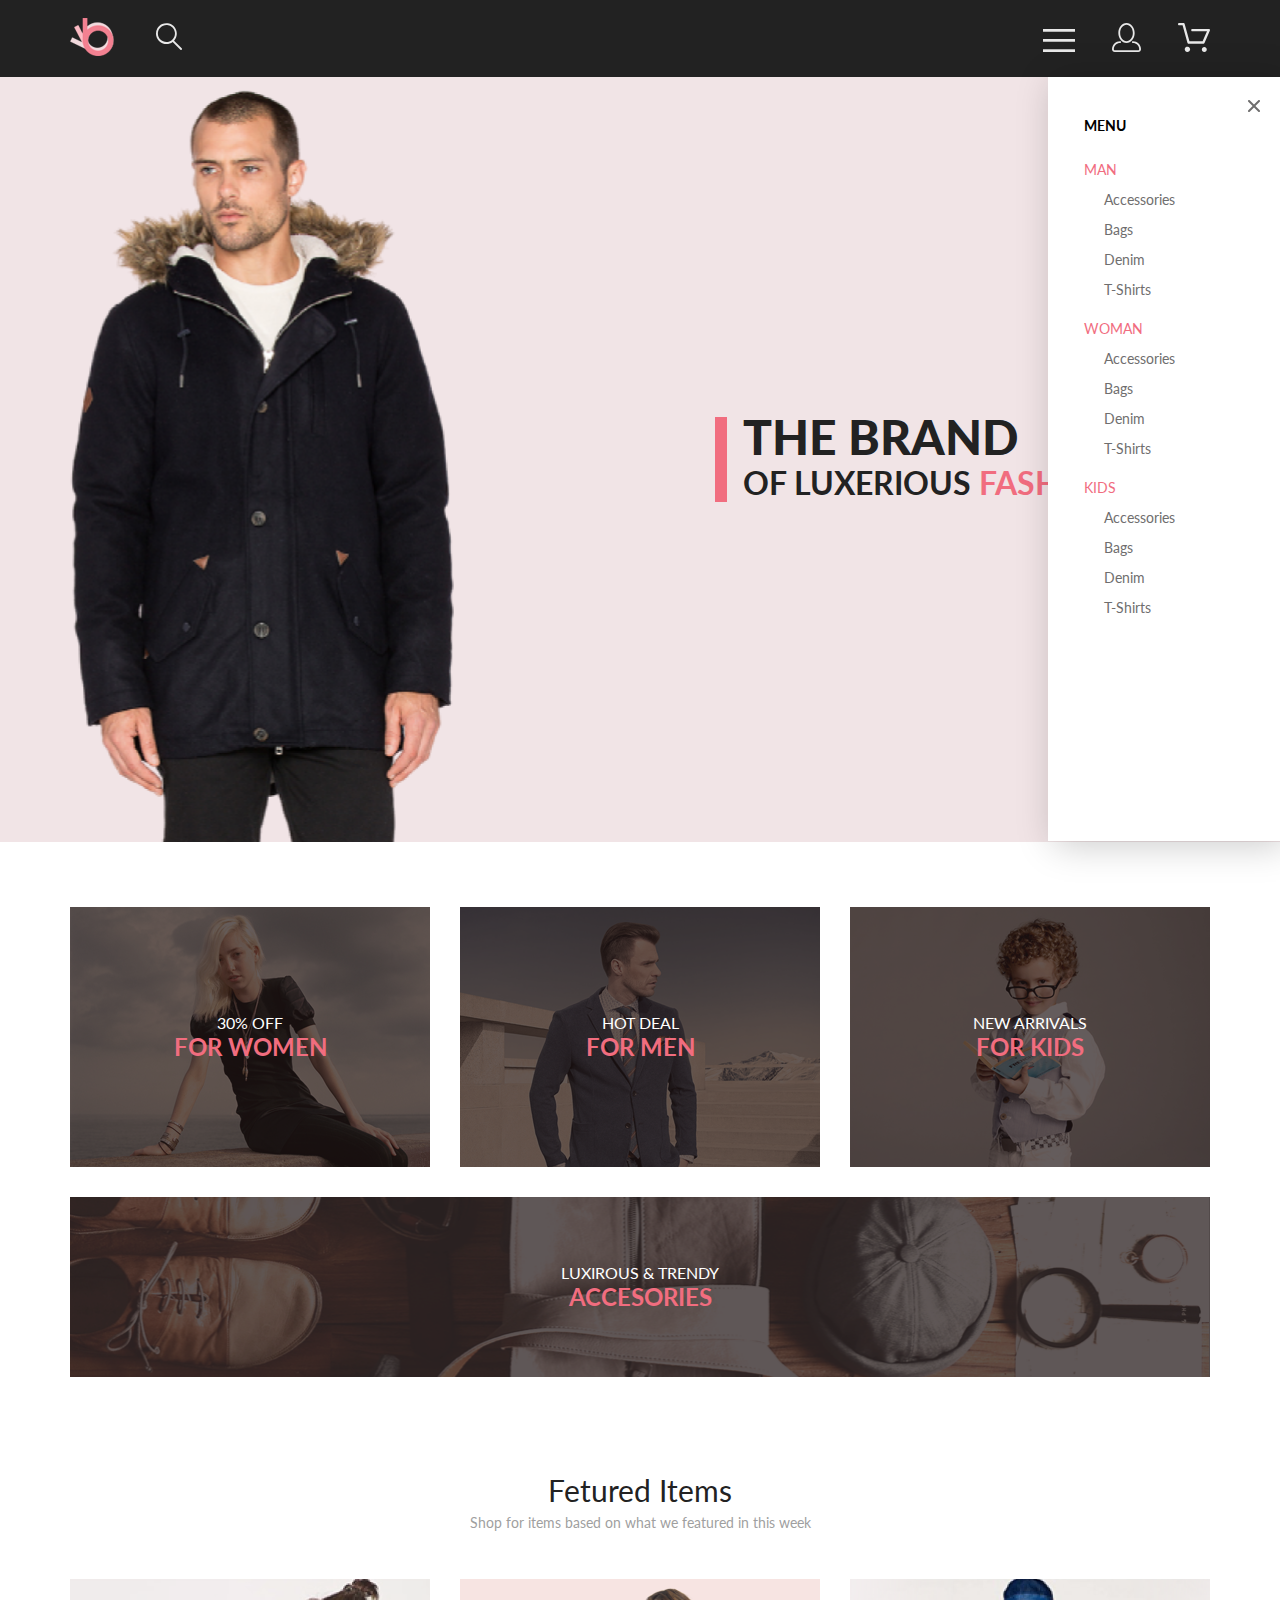
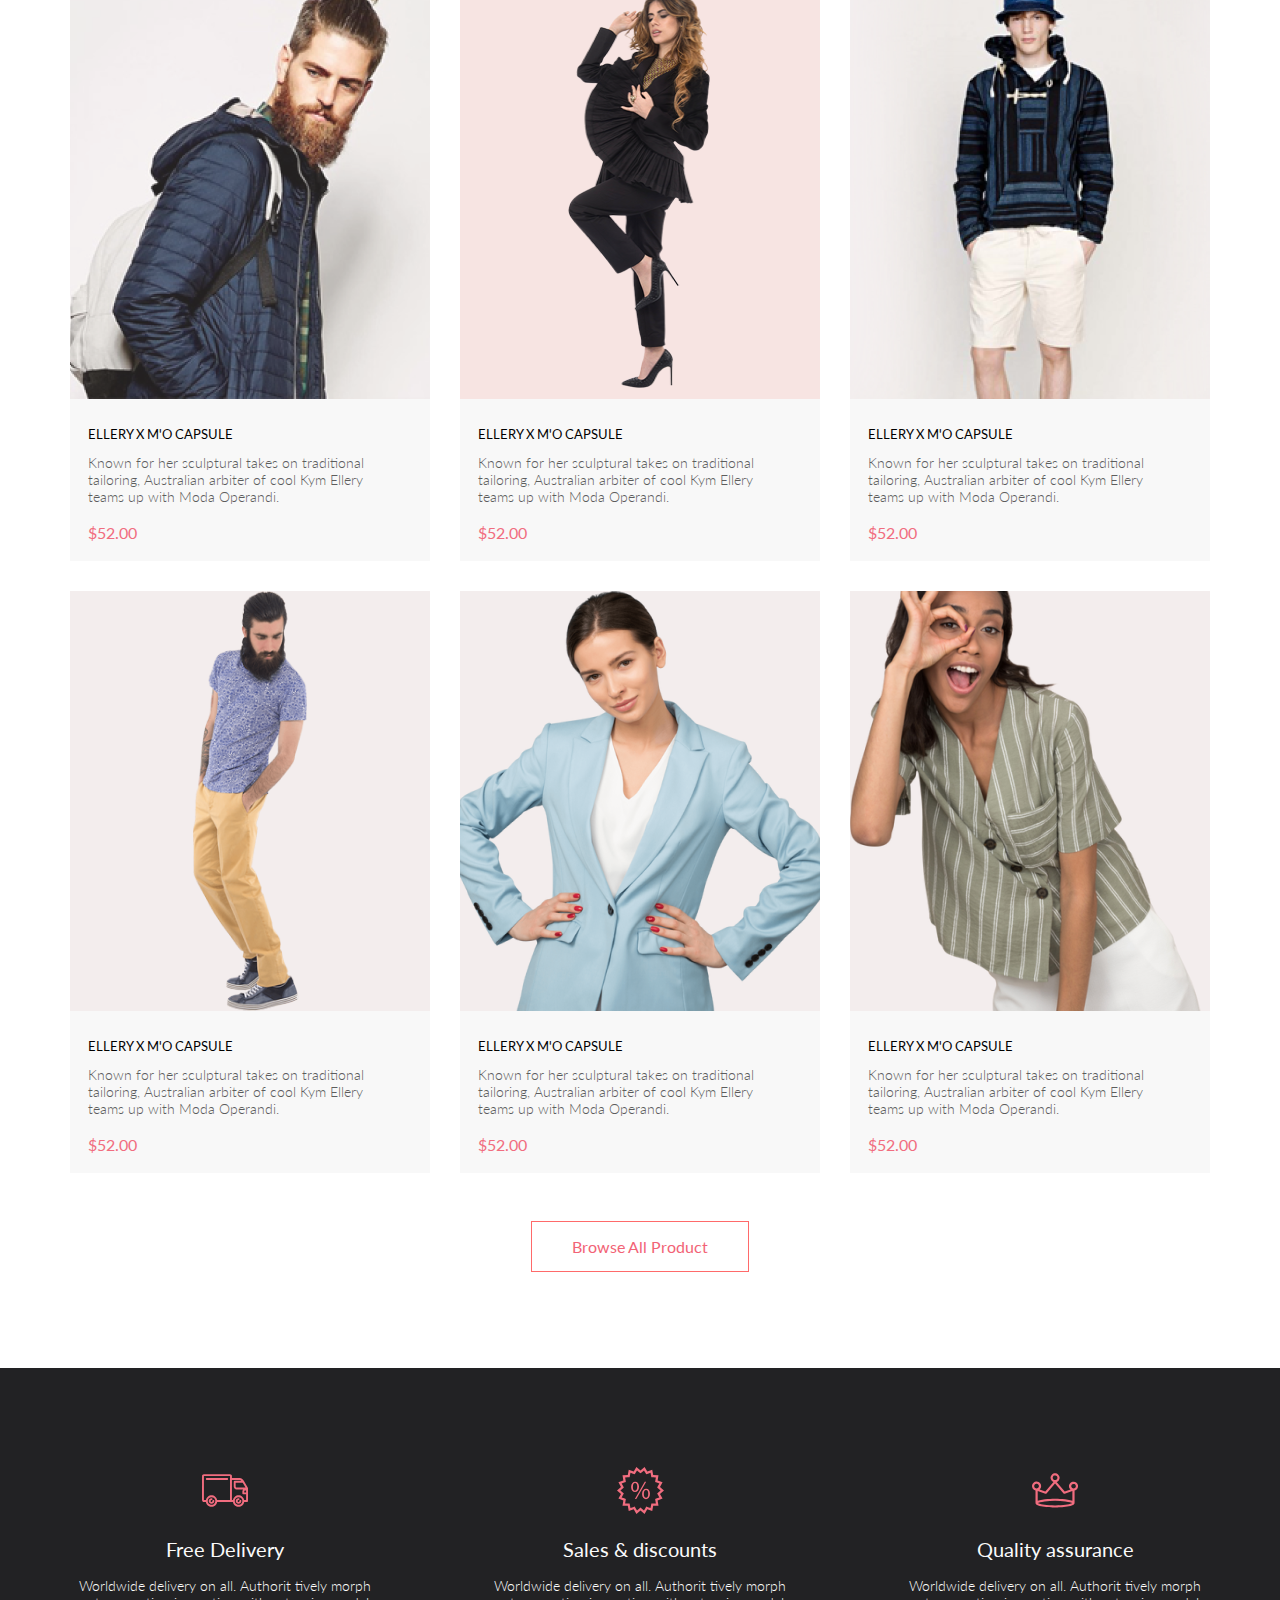
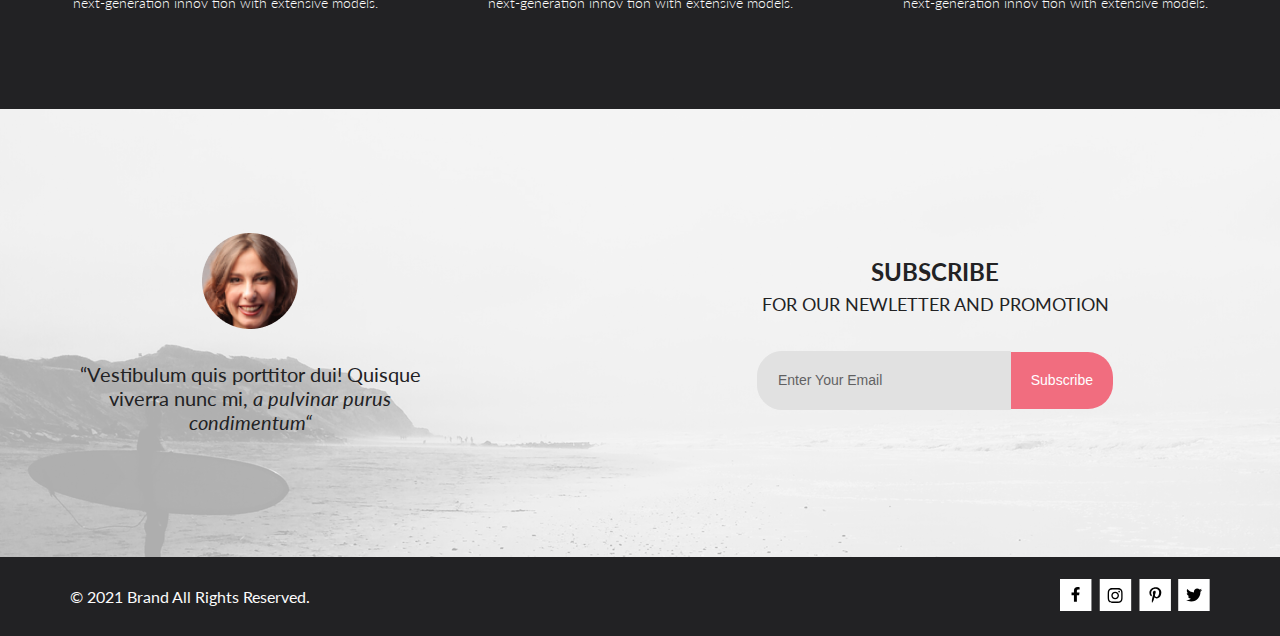
==== commit 325339e2: "Проверила сайт по чек-листу" ====
--- a/index.html
+++ b/index.html
@@ -14,7 +14,7 @@
     <header class="header">
         <div class="wrapper header-wrap">
             <div class="header-left">
-                <a class="header-logo-link" href="index.html">
+                <a class="header-logo-link" href="#">
                     <img class="header-logo" src="img/logo.png" alt="logo">
                 </a>
                 <button class="header-search">
@@ -125,19 +125,27 @@
         <div class="wrapper categories-wrap">
             <div class="categories-item categories-item-women">
                 <p class="categories-sale">30% OFF</p>
-                <p class="categories-name">FOR WOMEN</p>
+                <a class="categories-name" href="catalog.html">
+                    FOR WOMEN
+                </a>
             </div>
             <div class="categories-item categories-item-men">
                 <p class="categories-sale">HOT DEAL</p>
-                <p class="categories-name">FOR MEN</p>
+                <a class="categories-name" href="catalog.html">
+                    FOR MEN
+                </a>
             </div>
             <div class="categories-item categories-item-kids">
                 <p class="categories-sale">NEW ARRIVALS</p>
-                <p class="categories-name">FOR KIDS</p>
+                <a class="categories-name" href="catalog.html">
+                    FOR KIDS
+                </a>
             </div>
             <div class="categories-item categories-item-acc">
                 <p class="categories-sale">LUXIROUS & TRENDY</p>
-                <p class="categories-name">ACCESORIES</p>
+                <a class="categories-name" href="catalog.html">
+                    ACCESORIES
+                </a>
             </div>
         </div>
     </section>
--- a/css/style.css
+++ b/css/style.css
@@ -9,6 +9,16 @@
   /*box-sizing: content-box;*/
 }
 
+html, body {
+  min-height: 100vh;
+}
+
+main {
+  -webkit-box-flex: 1;
+      -ms-flex-positive: 1;
+          flex-grow: 1;
+}
+
 body {
   font-family: 'Lato', sans-serif;
 }
@@ -62,6 +72,13 @@
   margin-right: 41px;
 }
 
+.header-logo-link:hover > .header-logo {
+  -webkit-transform: scale(1.2);
+          transform: scale(1.2);
+  -webkit-transition: 0.3s;
+  transition: 0.3s;
+}
+
 .header-search, .header-menu {
   background-color: transparent;
   border: none;
@@ -77,10 +94,14 @@
 
 .header-search:hover > .header-search__img {
   fill: #F16D7F;
+  -webkit-transform: scale(1.3);
+          transform: scale(1.3);
 }
 
 .header-menu:hover > .header-menu__img {
   fill: #F16D7F;
+  -webkit-transform: scale(1.3);
+          transform: scale(1.3);
 }
 
 .header-account-link, .header-cart-link {
@@ -95,10 +116,14 @@
 
 .header-account-link:hover > .header-account-link__img {
   fill: #F16D7F;
+  -webkit-transform: scale(1.3);
+          transform: scale(1.3);
 }
 
 .header-cart-link:hover > .header-cart-link__img {
   fill: #F16D7F;
+  -webkit-transform: scale(1.3);
+          transform: scale(1.3);
 }
 
 /*выпадающее меню в шапке*/
@@ -169,6 +194,12 @@
   line-height: 17px;
   color: #F16D7F;
   text-transform: uppercase;
+}
+
+.main-menu-link:hover {
+  -webkit-transition: 0.3s;
+  transition: 0.3s;
+  color: #d4263d;
 }
 
 .main-submenu {
@@ -370,6 +401,13 @@
   line-height: 29px;
   color: #F16D7F;
   text-align: center;
+  text-decoration: none;
+}
+
+.categories-name:hover {
+  color: #d4263d;
+  -webkit-transition: 0.3s;
+  transition: 0.3s;
 }
 
 /*товары*/
@@ -457,10 +495,6 @@
           align-items: center;
 }
 
-.feature-card:hover .overlay {
-  opacity: 1;
-}
-
 .overlay__btn {
   display: -webkit-box;
   display: -ms-flexbox;
@@ -478,12 +512,29 @@
   background-color: transparent;
 }
 
+.overlay__btn:hover {
+  background-color: lightgrey;
+  -webkit-transition: 0.3s;
+  transition: 0.3s;
+}
+
 .overlay__img {
   margin-right: 11px;
 }
 
+.feature-card:hover .overlay {
+  opacity: 1;
+}
+
 .product-text {
   padding: 24px 29px 20px 18px;
+  display: -webkit-box;
+  display: -ms-flexbox;
+  display: flex;
+  -webkit-box-orient: vertical;
+  -webkit-box-direction: normal;
+      -ms-flex-direction: column;
+          flex-direction: column;
 }
 
 .card-head {
@@ -506,6 +557,9 @@
   line-height: 17px;
   color: #5D5D5D;
   margin-bottom: 18px;
+  -webkit-box-flex: 1;
+      -ms-flex-positive: 1;
+          flex-grow: 1;
 }
 
 .card-price {
